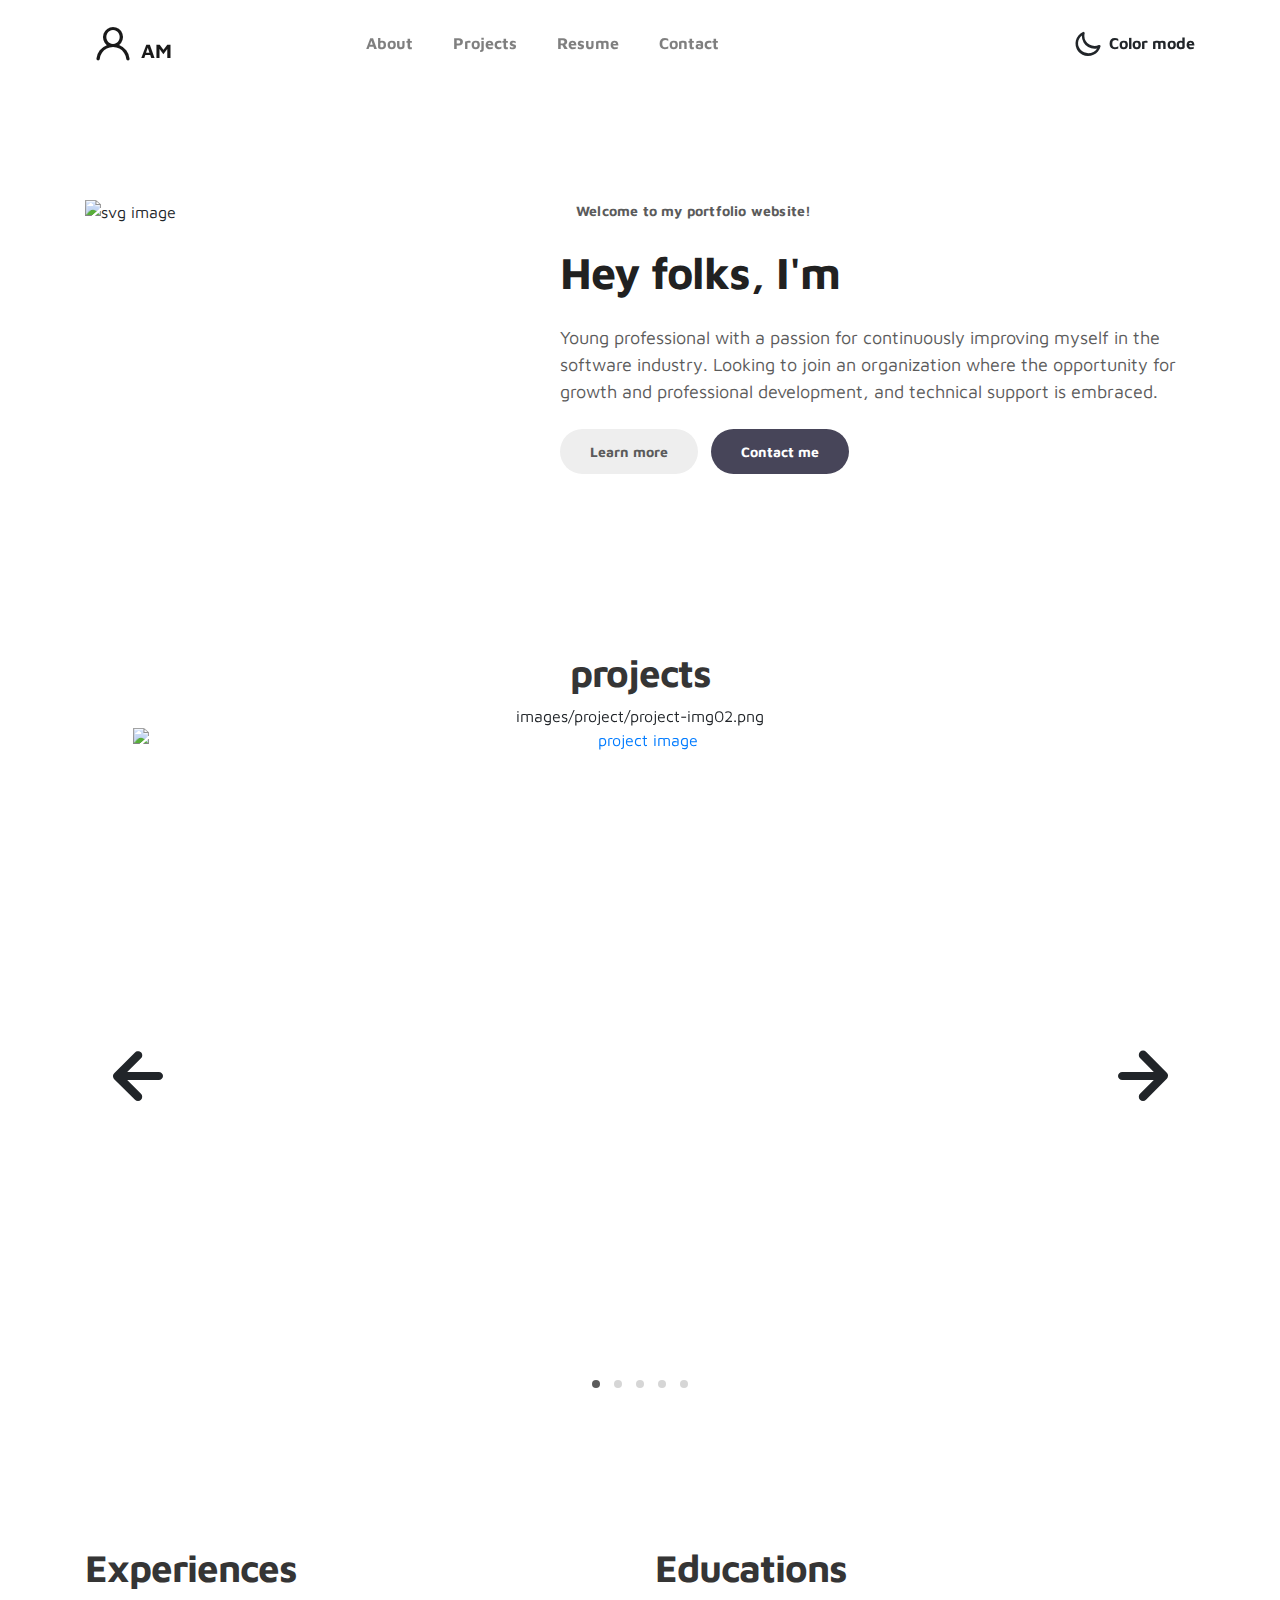
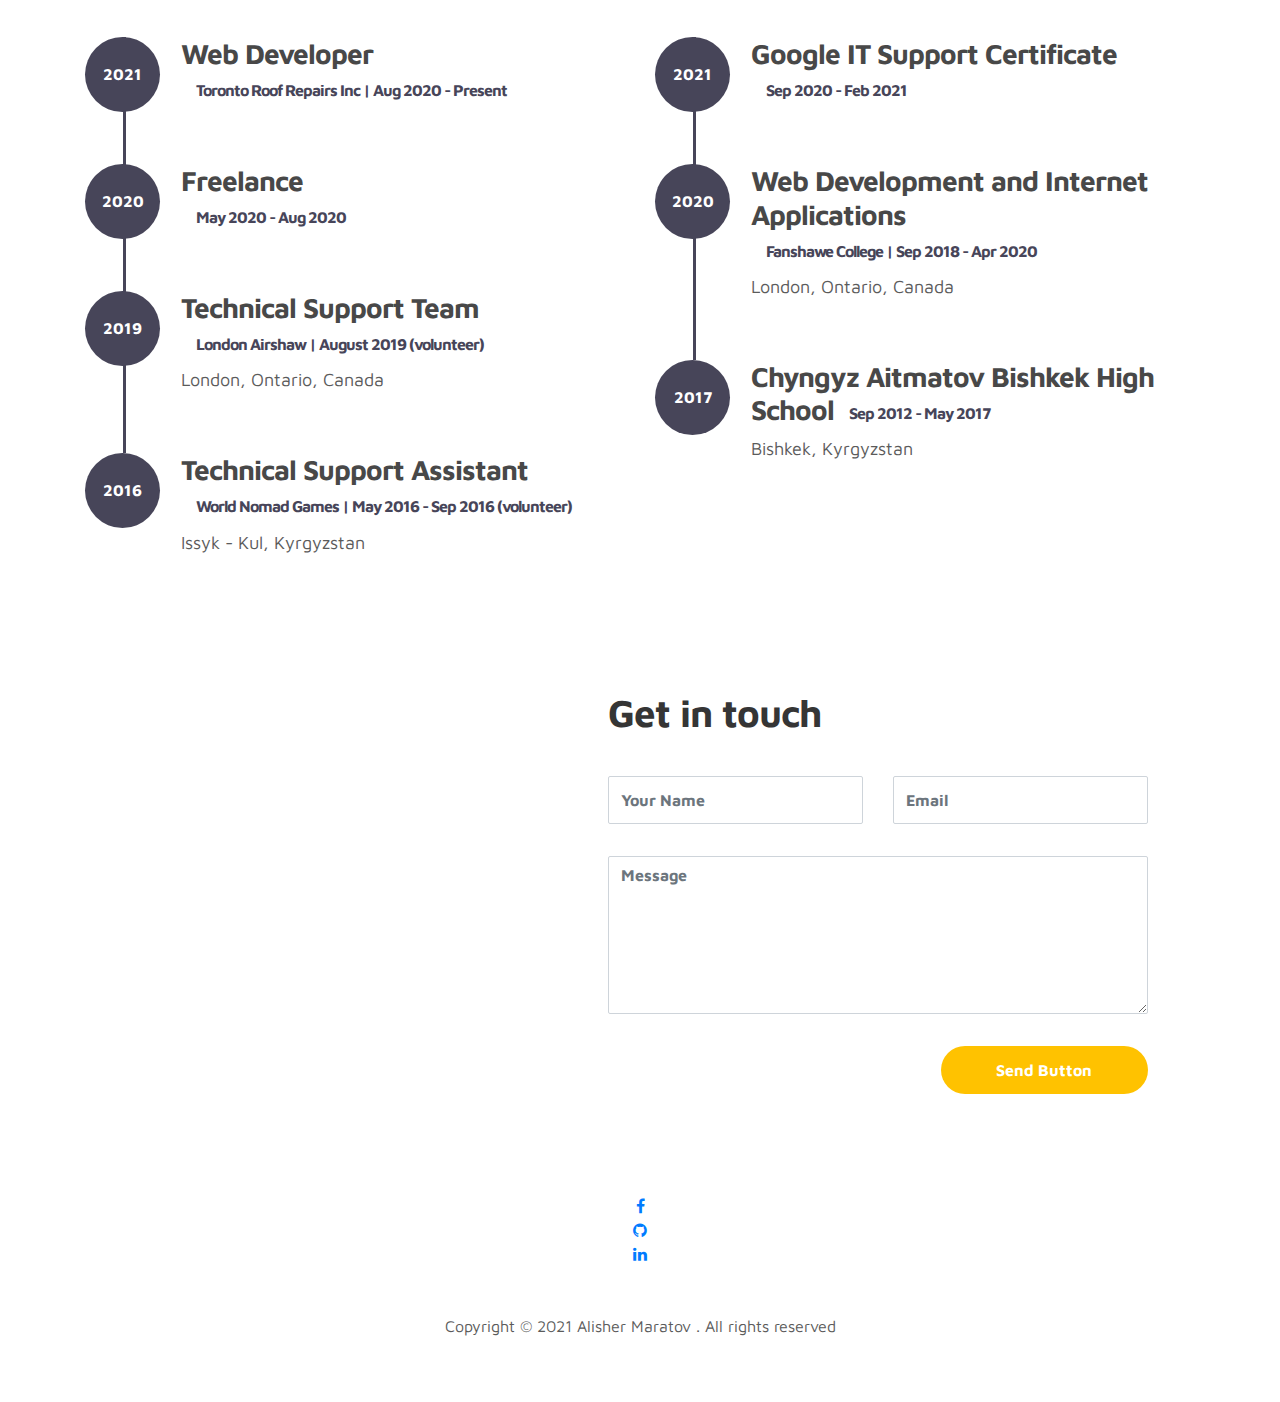
==== index.html @ 44c22053 "Update index.html" ====
<!doctype html>
<html lang="en">
  <head>
    <meta charset="utf-8">
    <meta name="viewport" content="width=device-width, initial-scale=1, shrink-to-fit=no">
    <meta name="description" content="">
    <meta name="author" content="">

    <title>Alisher Maratov</title>

    <link rel="stylesheet" href="css/bootstrap.min.css">
    <link rel="stylesheet" href="css/unicons.css">
    <link rel="stylesheet" href="css/owl.carousel.min.css">
    <link rel="stylesheet" href="css/owl.theme.default.min.css">
    <link rel="stylesheet" href="css/social.css">


    <!-- MAIN STYLE LINK-->
    <link rel="stylesheet" href="css/style.css">
    
<!------------------------------------------------------------------------------------------------------------------------------------------>

  </head>
  <body>

    <!-- MENU -->
    <nav class="navbar navbar-expand-sm navbar-light">
        <div class="container">
            <a class="navbar-brand" href="index.html"><i class='uil uil-user'></i>AM</a>

            <button class="navbar-toggler" type="button" data-toggle="collapse" data-target="#navbarNav" aria-controls="navbarNav" aria-expanded="false"
                aria-label="Toggle navigation">
                <span class="navbar-toggler-icon"></span>
                <span class="navbar-toggler-icon"></span>
                <span class="navbar-toggler-icon"></span>
            </button>

            <div class="collapse navbar-collapse" id="navbarNav">
                <ul class="navbar-nav mx-auto">
                    <li class="nav-item">
                        <a href="#about" class="nav-link"><span data-hover="About">About</span></a>
                    </li>
                    <li class="nav-item">
                        <a href="#project" class="nav-link"><span data-hover="Projects">Projects</span></a>
                    </li>
                    <li class="nav-item">
                        <a href="#resume" class="nav-link"><span data-hover="Resume">Resume</span></a>
                    </li>
                    <li class="nav-item">
                        <a href="#contact" class="nav-link"><span data-hover="Contact">Contact</span></a>
                    </li>
                </ul>

                <ul class="navbar-nav ml-lg-auto">
                    <div class="ml-lg-4">
                      <div class="color-mode d-lg-flex justify-content-center align-items-center">
                        <i class="color-mode-icon"></i>
                        Color mode
                      </div>
                    </div>
                </ul>
            </div>
        </div>
    </nav>

    <!-----------------------------------------------------------------ABOUT--------------------------------------------------------------------->

    <section class="about full-screen d-lg-flex justify-content-center align-items-center" id="about">
        <div class="container">
            <div class="row">

                <div class="col-lg-5 col-md-12 col-12"> <!-- <img src="images/undraw/undraw_software_engineer_lvl5.svg" class="img-fluid" alt="svg image"> -->
                    <div class="about-image svg">
                        <img src="images/undraw/img.gif" class="img-fluid" alt="svg image"> 
                    </div>
                </div>

                <div class="col-lg-7 col-md-12 col-12 d-flex align-items-center">
                    <div class="about-text">
                        <small class="small-text">Welcome to <span class="mobile-block">my portfolio website!</span></small>
                        <h1 class="animated animated-text">
                            <span class="mr-2">Hey folks, I'm</span>
                                <div class="animated-info">
                                    <span class="animated-item">Alisher Maratov</span>
                                    <span class="animated-item">a Web Developer</span>
                                    <!--<span class="animated-item">an IT Support Specialist</span>-->
                                </div>
                        </h1>

                        <p>Young professional with a passion for continuously improving myself in the software industry. Looking to join an organization
							where the opportunity for growth and professional development, and technical support is embraced.</p>

                        <div class="custom-btn-group mt-4">
                          <a href="oops.html" class="btn mr-lg-2 custom-btn"><!--<i class='uil uil-file-alt'>--></i> Learn more</a>
                          <a href="#contact" class="btn custom-btn custom-btn-bg custom-btn-link">Contact me</a>
                        </div>
                    </div>
                </div>
               
            </div>
        </div>
    </section>

    <!-- PROJECTS -->
    <section class="project py-5" id="project">
        <div class="container">
                
                <div class="row">
                  <div class="col-lg-11 text-center mx-auto col-12">

                      <div class="col-lg-8 mx-auto">
                        <h2>projects</h2>
                      </div>

                      <div class="owl-carousel owl-theme">
                        <div class="item">
                          <div class="project-info">    images/project/project-img02.png
                            <a href="https://github.com/amaratov/Shoe-company"><img src="images/project/project-img02.png" class="" alt="project image"></a>
                          </div>
                        </div>

                        <div class="item">
                          <div class="project-info">
                            <a href="https://www.roofvents.ca/"><img src="images/project/project-img044.png" class="img-fluid" alt="project image"></a>
                          </div>
                        </div>

                        <div class="item">
                          <div class="project-info">
                            <a href="https://www.torontoroofrepairs.ca/"><img src="images/project/project-img01.png" class="img-fluid" alt="project image"></a>
                          </div>
                        </div>

                        <div class="item">
                          <div class="project-info">
                            <a href="https://github.com/amaratov/beer-store"><img src="images/project/project-img03.png" class="img-fluid" alt="project image"></a>
                          </div>
                        </div>

                        <div class="item">
                          <div class="project-info">
                            <a href="https://github.com/amaratov/baseballgames"><img src="images/project/project-img05.png" class="img-fluid" alt="project image"></a>
                          </div>
                        </div>
                      </div>

                  </div>
                </div>
        </div>
    </section>


    <!-- FEATURES -------------------------------------------------------------------------------------------------------------------------->


    <section class="resume py-5 d-lg-flex justify-content-center align-items-center" id="resume">
        <div class="container">
            <div class="row">

                <div class="col-lg-6 col-12">
                  <h2 class="mb-4">Experiences</h2>

                    <div class="timeline">
                        <div class="timeline-wrapper">
                             <div class="timeline-yr">
                                  <span>2021</span>
                             </div>
                             <div class="timeline-info">
                                  <h3><a href="https://www.torontoroofrepairs.ca/" style="color: #484848; font-weight: bold;"><span>Web Developer</span></a><small>Toronto Roof Repairs Inc | Aug 2020 - Present</small></h3>
                                  <p></p>
                             </div>
                        </div>

                        <div class="timeline-wrapper">
                            <div class="timeline-yr">
                                <span>2020</span>
                            </div>
                            <div class="timeline-info"><!--<a href="https://www.freelancer.com/" style="color: #484848; font-weight: bold;"></a> -->
                                <h3><span>Freelance</span><br><small>May 2020 - Aug 2020</small></h3>
                                <p></p>
                            </div>
                        </div>

                        <div class="timeline-wrapper">
                            <div class="timeline-yr">
                                <span>2019</span>
                            </div>
                            <div class="timeline-info">
                                <h3><a href="https://airshowlondon.com/" style="color: #484848; font-weight: bold;"><span>Technical Support Team</span></a><small>London Airshaw | August 2019 (volunteer)</small></h3>
                                <p>London, Ontario, Canada</p>
                            </div>
                        </div>
                        
                        <div class="timeline-wrapper">
                            <div class="timeline-yr">
                                <span>2016</span>
                            </div>
                            <div class="timeline-info">
                                <h3><a href="http://worldnomadgames.com/en/page/WNG-2016/" style="color: #484848; font-weight: bold;"><span>Technical Support Assistant</span></a><small>World Nomad Games | May 2016 - Sep 2016 (volunteer)</small></h3>
                                <p>Issyk - Kul, Kyrgyzstan
                                </p>
                            </div>
                        </div>

                    </div>
                </div>

<!----------------------------------------------------------------------------------------------------------------------------------->

                <div class="col-lg-6 col-12">
                  <h2 class="mb-4 mobile-mt-2">Educations</h2>

                    <div class="timeline">
                        <div class="timeline-wrapper">
                             <div class="timeline-yr">
                                  <span>2021</span>
                             </div>
                             <div class="timeline-info">
                                  <h3><a href="https://www.credly.com/badges/bdcba5cb-2e61-4e5b-a964-9a103340cbc3/linked_in" style="color: #484848; font-weight: bold;"><span>Google IT Support Certificate</span></a><small>Sep 2020 - Feb 2021</small></h3>
                                  <p></p>
                             </div>
                        </div>

                        <div class="timeline-wrapper">
                            <div class="timeline-yr">
                                <span>2020</span>
                            </div>
                            <div class="timeline-info">
                                <h3><a href="https://www.parchment.com/u/award/51b9062f94e6ad51987099d5949847f9" style="color: #484848; font-weight: bold;"><span>Web Development and Internet Applications</span></a><small>Fanshawe College | Sep 2018 - Apr 2020</small></h3>
                                <p>London, Ontario, Canada</p>
                            </div>
                        </div>

                        <div class="timeline-wrapper">
                            <div class="timeline-yr">
                                <span>2017</span>
                            </div>
                            <div class="timeline-info">
                                <h3><a href="http://aitmatov.edu.kg/" style="color: #484848; font-weight: bold;"><span>Chyngyz Aitmatov Bishkek High School</span></a><small>Sep 2012 - May 2017</small></h3>
                                <p>Bishkek, Kyrgyzstan</p>
                            </div>
                        </div>

                    </div>
                </div>
                
            </div>
        </div>
    </section>

    <!------------------------------------------------------CONTACT----------------------------------------------------------------->

    <section class="contact py-5" id="contact">
      <div class="container">
        <div class="row">
          
          <div class="col-lg-5 mr-lg-5 col-12">
            <div class="google-map w-100">
                <iframe src="https://www.google.com/maps/embed?pb=!1m18!1m12!1m3!1d184552.57289885642!2d-79.5181421748505!3d43.7181556616664!2m3!1f0!2f0!3f0!3m2!1i1024!2i768!4f13.1!3m3!1m2!1s0x89d4cb90d7c63ba5%3A0x323555502ab4c477!2sToronto%2C%20ON!5e0!3m2!1sen!2sca!4v1630887553382!5m2!1sen!2sca" width="600" height="450" style="border:0;" allowfullscreen="" loading="lazy"></iframe>
            </div>

            <!--<div class="contact-info d-flex justify-content-between align-items-center py-4 px-lg-5">
                <div class="contact-info-item">
                  <h3 class="mb-3 text-white">Get in touch</h3>
                  <p class="footer-text mb-0"> || </p>
                  <p><a href="mailto:maratovv11@gmail.com">maratovv11@gmail.com</a></p>
                </div>
                
                <ul class="social-links">
                     <li><a href="#" class="uil uil-facebook" data-toggle="tooltip" data-placement="left" title="Dribbble"></a></li>
                     <li><a href="#" class="uil uil-github" data-toggle="tooltip" data-placement="left" title="Instagram"></a></li>
                     <li><a href="#" class="uil uil-linkedin" data-toggle="tooltip" data-placement="left" title="Youtube"></a></li>
                </ul> 
            </div>-->
          </div><!---->
<!------------------------contact form--------------------------------------------->
          <div class="col-lg-6 col-12">
            <div class="contact-form">
              <h2 class="mb-4">Get in touch</h2>

              <form action="https://formsubmit.co/maratovv11@gmail.com" method="POST">    
                <div class="row">
                  <div class="col-lg-6 col-12">
                    <input type="text" class="form-control" name="name" placeholder="Your Name" id="name">
                  </div>

                    <input type="hidden" name="_captcha" value="false">

                    <input type="hidden" name="_autoresponse" value="ya tebe skoro otvechu">

                    <input type="hidden" name="_subject" value="New email wooo!">

                    <input type="hidden" name="_next" value="https://amaratov.github.io/thankyou.html">

                  <div class="col-lg-6 col-12">
                    <input type="email" class="form-control" name="email" placeholder="Email" id="email">
                  </div>

                  <div class="col-12">
                    <textarea name="message" rows="6" class="form-control" id="message" placeholder="Message"></textarea>
                  </div>

                  <div class="ml-lg-auto col-lg-5 col-12">
                    <input type="submit" class="form-control submit-btn" value="Send Button">
                  </div>
                </div>
              </form>
            </div>
          </div>
<!------------------------------------------------------------------------------------------------------------------------------------------------>
        </div>
      </div>
    </section>
     <div style="text-align: center;">
          <link rel="stylesheet" href="https://maxcdn.bootstrapcdn.com/font-awesome/4.5.0/css/font-awesome.min.css">
        <ul class="social-network social-circle">
          <li><a href="https://www.facebook.com/Maratovjr/" class="icoFacebook" title="Facebook"><i class="fa fa-facebook"></i></a></li>
          <li><a href="https://github.com/amaratov" class="icoTwitter" title="Twitter"><i class="fa fa-github"></i></a></li>
          <li><a href="https://www.linkedin.com/in/a-maratov/" class="icoLinkedin" title="Linkedin"><i class="fa fa-linkedin"></i></a></li>
        </ul>
      </div>

<!-------------------------------------------------------FOOTER--------------------------------------------->
     <footer class="footer py-5">
          <div class="container">
               <div class="row">

                    <div class="col-lg-12 col-12">                                
                        <p class="copyright-text text-center">Copyright &copy; 2021 Alisher Maratov . All rights reserved</p>
                        <!--<p class="copyright-text text-center">Designed by <a rel="nofollow" href="https://www.facebook.com/tooplate">Tooplate</a></p> -->
                    </div>
                    
               </div>
          </div>
     </footer>

    <script src="js/jquery-3.3.1.min.js"></script>
    <script src="js/popper.min.js"></script>
    <script src="js/bootstrap.min.js"></script>
    <script src="js/Headroom.js"></script>
    <script src="js/jQuery.headroom.js"></script>
    <script src="js/owl.carousel.min.js"></script>
    <script src="js/smoothscroll.js"></script>
    <script src="js/custom.js"></script>

  </body>
</html>
---- css/unicons.css ----
@font-face {
  font-family: 'unicons';
  src: url('../font/unicons.eot?42479262');
  src: url('../font/unicons.eot?42479262#iefix') format('embedded-opentype'),
       url('../font/unicons.woff2?42479262') format('woff2'),
       url('../font/unicons.woff?42479262') format('woff'),
       url('../font/unicons.ttf?42479262') format('truetype'),
       url('../font/unicons.svg?42479262#unicons') format('svg');
  font-weight: normal;
  font-style: normal;
}
/* Chrome hack: SVG is rendered more smooth in Windozze. 100% magic, uncomment if you need it. */
/* Note, that will break hinting! In other OS-es font will be not as sharp as it could be */
/*
@media screen and (-webkit-min-device-pixel-ratio:0) {
  @font-face {
    font-family: 'unicons';
    src: url('../font/unicons.svg?42479262#unicons') format('svg');
  }
}
*/
 
 [class^="uil-"]:before, [class*=" uil-"]:before {
  font-family: "unicons";
  font-style: normal;
  font-weight: normal;
  speak: none;
 
  display: inline-block;
  text-decoration: inherit;
  width: 1em;
  margin-right: .2em;
  text-align: center;
  /* opacity: .8; */
 
  /* For safety - reset parent styles, that can break glyph codes*/
  font-variant: normal;
  text-transform: none;
 
  /* fix buttons height, for twitter bootstrap */
  line-height: 1em;
 
  /* Animation center compensation - margins should be symmetric */
  /* remove if not needed */
  margin-left: .2em;
 
  /* you can be more comfortable with increased icons size */
  /* font-size: 120%; */
 
  /* Font smoothing. That was taken from TWBS */
  -webkit-font-smoothing: antialiased;
  -moz-osx-font-smoothing: grayscale;
 
  /* Uncomment for 3D effect */
  /* text-shadow: 1px 1px 1px rgba(127, 127, 127, 0.3); */
}
 
.uil-abacus:before { content: '\e800'; } /* '' */
.uil-accessible-icon-alt:before { content: '\e801'; } /* '' */
.uil-adjust-alt:before { content: '\e802'; } /* '' */
.uil-adjust-circle:before { content: '\e803'; } /* '' */
.uil-adjust-half:before { content: '\e804'; } /* '' */
.uil-adjust:before { content: '\e805'; } /* '' */
.uil-airplay:before { content: '\e806'; } /* '' */
.uil-align-alt:before { content: '\e807'; } /* '' */
.uil-align-center-alt:before { content: '\e808'; } /* '' */
.uil-align-center-h:before { content: '\e809'; } /* '' */
.uil-align-center-justify:before { content: '\e80a'; } /* '' */
.uil-align-center-v:before { content: '\e80b'; } /* '' */
.uil-align-center:before { content: '\e80c'; } /* '' */
.uil-align-justify:before { content: '\e80d'; } /* '' */
.uil-align-left-justify:before { content: '\e80e'; } /* '' */
.uil-align-left:before { content: '\e80f'; } /* '' */
.uil-align-letter-right:before { content: '\e810'; } /* '' */
.uil-align-right-justify:before { content: '\e811'; } /* '' */
.uil-align-right:before { content: '\e812'; } /* '' */
.uil-align:before { content: '\e813'; } /* '' */
.uil-ambulance:before { content: '\e814'; } /* '' */
.uil-analysis:before { content: '\e815'; } /* '' */
.uil-analytics:before { content: '\e816'; } /* '' */
.uil-anchor:before { content: '\e817'; } /* '' */
.uil-android-phone-slash:before { content: '\e818'; } /* '' */
.uil-angle-double-down:before { content: '\e819'; } /* '' */
.uil-angle-double-left:before { content: '\e81a'; } /* '' */
.uil-angle-double-right:before { content: '\e81b'; } /* '' */
.uil-angle-double-up:before { content: '\e81c'; } /* '' */
.uil-angle-down:before { content: '\e81d'; } /* '' */
.uil-angle-left:before { content: '\e81e'; } /* '' */
.uil-angle-right-b:before { content: '\e81f'; } /* '' */
.uil-angle-right:before { content: '\e820'; } /* '' */
.uil-angle-up:before { content: '\e821'; } /* '' */
.uil-annoyed-alt:before { content: '\e822'; } /* '' */
.uil-annoyed:before { content: '\e823'; } /* '' */
.uil-apps:before { content: '\e824'; } /* '' */
.uil-archive-alt:before { content: '\e825'; } /* '' */
.uil-archive:before { content: '\e826'; } /* '' */
.uil-arrow-break:before { content: '\e827'; } /* '' */
.uil-arrow-circle-down:before { content: '\e828'; } /* '' */
.uil-arrow-circle-left:before { content: '\e829'; } /* '' */
.uil-arrow-circle-right:before { content: '\e82a'; } /* '' */
.uil-arrow-circle-up:before { content: '\e82b'; } /* '' */
.uil-arrow-compress-h:before { content: '\e82c'; } /* '' */
.uil-arrow-down-left:before { content: '\e82d'; } /* '' */
.uil-arrow-down-right:before { content: '\e82e'; } /* '' */
.uil-arrow-down:before { content: '\e82f'; } /* '' */
.uil-arrow-from-right:before { content: '\e830'; } /* '' */
.uil-arrow-from-top:before { content: '\e831'; } /* '' */
.uil-arrow-growth:before { content: '\e832'; } /* '' */
.uil-arrow-left:before { content: '\e833'; } /* '' */
.uil-arrow-random:before { content: '\e834'; } /* '' */
.uil-arrow-resize-diagonal:before { content: '\e835'; } /* '' */
.uil-arrow-right:before { content: '\e836'; } /* '' */
.uil-arrow-to-bottom:before { content: '\e837'; } /* '' */
.uil-arrow-to-right:before { content: '\e838'; } /* '' */
.uil-arrow-up-left:before { content: '\e839'; } /* '' */
.uil-arrow-up-right:before { content: '\e83a'; } /* '' */
.uil-arrow-up:before { content: '\e83b'; } /* '' */
.uil-arrows-h-alt:before { content: '\e83c'; } /* '' */
.uil-arrows-h:before { content: '\e83d'; } /* '' */
.uil-arrows-left-down:before { content: '\e83e'; } /* '' */
.uil-arrows-maximize:before { content: '\e83f'; } /* '' */
.uil-arrows-merge:before { content: '\e840'; } /* '' */
.uil-arrows-resize-h:before { content: '\e841'; } /* '' */
.uil-arrows-resize-v:before { content: '\e842'; } /* '' */
.uil-arrows-resize:before { content: '\e843'; } /* '' */
.uil-arrows-right-down:before { content: '\e844'; } /* '' */
.uil-arrows-shrink-h:before { content: '\e845'; } /* '' */
.uil-arrows-shrink-v:before { content: '\e846'; } /* '' */
.uil-arrows-up-right:before { content: '\e847'; } /* '' */
.uil-arrows-v-alt:before { content: '\e848'; } /* '' */
.uil-arrows-v:before { content: '\e849'; } /* '' */
.uil-at:before { content: '\e84a'; } /* '' */
.uil-atm-card:before { content: '\e84b'; } /* '' */
.uil-atom:before { content: '\e84c'; } /* '' */
.uil-auto-flash:before { content: '\e84d'; } /* '' */
.uil-award-alt:before { content: '\e84e'; } /* '' */
.uil-award:before { content: '\e84f'; } /* '' */
.uil-baby-carriage:before { content: '\e850'; } /* '' */
.uil-backpack:before { content: '\e851'; } /* '' */
.uil-backspace:before { content: '\e852'; } /* '' */
.uil-backward:before { content: '\e853'; } /* '' */
.uil-bag-alt:before { content: '\e854'; } /* '' */
.uil-bag-slash:before { content: '\e855'; } /* '' */
.uil-bag:before { content: '\e856'; } /* '' */
.uil-ball:before { content: '\e857'; } /* '' */
.uil-ban:before { content: '\e858'; } /* '' */
.uil-bars:before { content: '\e859'; } /* '' */
.uil-basketball-hoop:before { content: '\e85a'; } /* '' */
.uil-basketball:before { content: '\e85b'; } /* '' */
.uil-battery-bolt:before { content: '\e85c'; } /* '' */
.uil-battery-empty:before { content: '\e85d'; } /* '' */
.uil-bed-double:before { content: '\e85e'; } /* '' */
.uil-bed:before { content: '\e85f'; } /* '' */
.uil-bell-school:before { content: '\e860'; } /* '' */
.uil-bell-slash:before { content: '\e861'; } /* '' */
.uil-bill:before { content: '\e862'; } /* '' */
.uil-bitcoin-circle:before { content: '\e863'; } /* '' */
.uil-bitcoin:before { content: '\e864'; } /* '' */
.uil-bluetooth-b:before { content: '\e865'; } /* '' */
.uil-bolt-alt:before { content: '\e866'; } /* '' */
.uil-bolt-slash:before { content: '\e867'; } /* '' */
.uil-bolt:before { content: '\e868'; } /* '' */
.uil-book-alt:before { content: '\e869'; } /* '' */
.uil-book-medical:before { content: '\e86a'; } /* '' */
.uil-book-open:before { content: '\e86b'; } /* '' */
.uil-book-reader:before { content: '\e86c'; } /* '' */
.uil-book:before { content: '\e86d'; } /* '' */
.uil-bookmark-full:before { content: '\e86e'; } /* '' */
.uil-bookmark:before { content: '\e86f'; } /* '' */
.uil-books:before { content: '\e870'; } /* '' */
.uil-boombox:before { content: '\e871'; } /* '' */
.uil-border-alt:before { content: '\e872'; } /* '' */
.uil-border-bottom:before { content: '\e873'; } /* '' */
.uil-border-clear:before { content: '\e874'; } /* '' */
.uil-border-horizontal:before { content: '\e875'; } /* '' */
.uil-border-inner:before { content: '\e876'; } /* '' */
.uil-border-left:before { content: '\e877'; } /* '' */
.uil-border-out:before { content: '\e878'; } /* '' */
.uil-border-right:before { content: '\e879'; } /* '' */
.uil-border-top:before { content: '\e87a'; } /* '' */
.uil-border-vertical:before { content: '\e87b'; } /* '' */
.uil-box:before { content: '\e87c'; } /* '' */
.uil-briefcase-alt:before { content: '\e87d'; } /* '' */
.uil-briefcase:before { content: '\e87e'; } /* '' */
.uil-bright:before { content: '\e87f'; } /* '' */
.uil-brightness-empty:before { content: '\e880'; } /* '' */
.uil-brightness-half:before { content: '\e881'; } /* '' */
.uil-brightness-low:before { content: '\e882'; } /* '' */
.uil-brightness-minus:before { content: '\e883'; } /* '' */
.uil-brightness-plus:before { content: '\e884'; } /* '' */
.uil-brightness:before { content: '\e885'; } /* '' */
.uil-bring-bottom:before { content: '\e886'; } /* '' */
.uil-bring-front:before { content: '\e887'; } /* '' */
.uil-brush-alt:before { content: '\e888'; } /* '' */
.uil-bug:before { content: '\e889'; } /* '' */
.uil-building:before { content: '\e88a'; } /* '' */
.uil-bullseye:before { content: '\e88b'; } /* '' */
.uil-bus-alt:before { content: '\e88c'; } /* '' */
.uil-bus-school:before { content: '\e88d'; } /* '' */
.uil-bus:before { content: '\e88e'; } /* '' */
.uil-calcualtor:before { content: '\e88f'; } /* '' */
.uil-calculator-alt:before { content: '\e890'; } /* '' */
.uil-calendar-alt:before { content: '\e891'; } /* '' */
.uil-calendar-slash:before { content: '\e892'; } /* '' */
.uil-calender:before { content: '\e893'; } /* '' */
.uil-calling:before { content: '\e894'; } /* '' */
.uil-camera-plus:before { content: '\e895'; } /* '' */
.uil-camera-slash:before { content: '\e896'; } /* '' */
.uil-camera:before { content: '\e897'; } /* '' */
.uil-cancel:before { content: '\e898'; } /* '' */
.uil-capsule:before { content: '\e899'; } /* '' */
.uil-capture:before { content: '\e89a'; } /* '' */
.uil-car-sideview:before { content: '\e89b'; } /* '' */
.uil-car-slash:before { content: '\e89c'; } /* '' */
.uil-car-wash:before { content: '\e89d'; } /* '' */
.uil-car:before { content: '\e89e'; } /* '' */
.uil-card-atm:before { content: '\e89f'; } /* '' */
.uil-caret-right:before { content: '\e8a0'; } /* '' */
.uil-cart:before { content: '\e8a1'; } /* '' */
.uil-cell:before { content: '\e8a2'; } /* '' */
.uil-celsius:before { content: '\e8a3'; } /* '' */
.uil-chart-bar-alt:before { content: '\e8a4'; } /* '' */
.uil-chart-bar:before { content: '\e8a5'; } /* '' */
.uil-chart-down:before { content: '\e8a6'; } /* '' */
.uil-chart-growth-alt:before { content: '\e8a7'; } /* '' */
.uil-chart-growth:before { content: '\e8a8'; } /* '' */
.uil-chart-line:before { content: '\e8a9'; } /* '' */
.uil-chart-pie-alt:before { content: '\e8aa'; } /* '' */
.uil-chart-pie:before { content: '\e8ab'; } /* '' */
.uil-chart:before { content: '\e8ac'; } /* '' */
.uil-chat-bubble-user:before { content: '\e8ad'; } /* '' */
.uil-chat-info:before { content: '\e8ae'; } /* '' */
.uil-chat:before { content: '\e8af'; } /* '' */
.uil-check-circle:before { content: '\e8b0'; } /* '' */
.uil-check-square:before { content: '\e8b1'; } /* '' */
.uil-check:before { content: '\e8b2'; } /* '' */
.uil-circle-layer:before { content: '\e8b3'; } /* '' */
.uil-circle:before { content: '\e8b4'; } /* '' */
.uil-circuit:before { content: '\e8b5'; } /* '' */
.uil-clapper-board:before { content: '\e8b6'; } /* '' */
.uil-clipboard-alt:before { content: '\e8b7'; } /* '' */
.uil-clipboard-blank:before { content: '\e8b8'; } /* '' */
.uil-clipboard-notes:before { content: '\e8b9'; } /* '' */
.uil-clipboard:before { content: '\e8ba'; } /* '' */
.uil-clock-eight:before { content: '\e8bb'; } /* '' */
.uil-clock-five:before { content: '\e8bc'; } /* '' */
.uil-clock-nine:before { content: '\e8bd'; } /* '' */
.uil-clock-seven:before { content: '\e8be'; } /* '' */
.uil-clock-ten:before { content: '\e8bf'; } /* '' */
.uil-clock-three:before { content: '\e8c0'; } /* '' */
.uil-clock-two:before { content: '\e8c1'; } /* '' */
.uil-clock:before { content: '\e8c2'; } /* '' */
.uil-closed-captioning:before { content: '\e8c3'; } /* '' */
.uil-cloud-block:before { content: '\e8c4'; } /* '' */
.uil-cloud-bookmark:before { content: '\e8c5'; } /* '' */
.uil-cloud-check:before { content: '\e8c6'; } /* '' */
.uil-cloud-computing:before { content: '\e8c7'; } /* '' */
.uil-cloud-data-connection:before { content: '\e8c8'; } /* '' */
.uil-cloud-database-tree:before { content: '\e8c9'; } /* '' */
.uil-cloud-download:before { content: '\e8ca'; } /* '' */
.uil-cloud-drizzle:before { content: '\e8cb'; } /* '' */
.uil-cloud-exclamation:before { content: '\e8cc'; } /* '' */
.uil-cloud-hail:before { content: '\e8cd'; } /* '' */
.uil-cloud-heart:before { content: '\e8ce'; } /* '' */
.uil-cloud-info:before { content: '\e8cf'; } /* '' */
.uil-cloud-lock:before { content: '\e8d0'; } /* '' */
.uil-cloud-meatball:before { content: '\e8d1'; } /* '' */
.uil-cloud-moon-hail:before { content: '\e8d2'; } /* '' */
.uil-cloud-moon-meatball:before { content: '\e8d3'; } /* '' */
.uil-cloud-moon-rain:before { content: '\e8d4'; } /* '' */
.uil-cloud-moon-showers:before { content: '\e8d5'; } /* '' */
.uil-cloud-moon:before { content: '\e8d6'; } /* '' */
.uil-cloud-question:before { content: '\e8d7'; } /* '' */
.uil-cloud-rain-sun:before { content: '\e8d8'; } /* '' */
.uil-cloud-rain:before { content: '\e8d9'; } /* '' */
.uil-cloud-redo:before { content: '\e8da'; } /* '' */
.uil-cloud-set:before { content: '\e8db'; } /* '' */
.uil-cloud-share:before { content: '\e8dc'; } /* '' */
.uil-cloud-shield:before { content: '\e8dd'; } /* '' */
.uil-cloud-showers-alt:before { content: '\e8de'; } /* '' */
.uil-cloud-showers-heavy:before { content: '\e8df'; } /* '' */
.uil-cloud-showers:before { content: '\e8e0'; } /* '' */
.uil-cloud-slash:before { content: '\e8e1'; } /* '' */
.uil-cloud-sun-hail:before { content: '\e8e2'; } /* '' */
.uil-cloud-sun-meatball:before { content: '\e8e3'; } /* '' */
.uil-cloud-sun-rain-alt:before { content: '\e8e4'; } /* '' */
.uil-cloud-sun-rain:before { content: '\e8e5'; } /* '' */
.uil-cloud-sun-tear:before { content: '\e8e6'; } /* '' */
.uil-cloud-sun:before { content: '\e8e7'; } /* '' */
.uil-cloud-times:before { content: '\e8e8'; } /* '' */
.uil-cloud-unlock:before { content: '\e8e9'; } /* '' */
.uil-cloud-upload:before { content: '\e8ea'; } /* '' */
.uil-cloud-wifi:before { content: '\e8eb'; } /* '' */
.uil-cloud-wind:before { content: '\e8ec'; } /* '' */
.uil-cloud:before { content: '\e8ed'; } /* '' */
.uil-clouds:before { content: '\e8ee'; } /* '' */
.uil-club:before { content: '\e8ef'; } /* '' */
.uil-code:before { content: '\e8f0'; } /* '' */
.uil-coffee:before { content: '\e8f1'; } /* '' */
.uil-cog:before { content: '\e8f2'; } /* '' */
.uil-coins:before { content: '\e8f3'; } /* '' */
.uil-columns:before { content: '\e8f4'; } /* '' */
.uil-comment-alt-block:before { content: '\e8f5'; } /* '' */
.uil-comment-alt-chart-lines:before { content: '\e8f6'; } /* '' */
.uil-comment-alt-check:before { content: '\e8f7'; } /* '' */
.uil-comment-alt-dots:before { content: '\e8f8'; } /* '' */
.uil-comment-alt-download:before { content: '\e8f9'; } /* '' */
.uil-comment-alt-edit:before { content: '\e8fa'; } /* '' */
.uil-comment-alt-exclamation:before { content: '\e8fb'; } /* '' */
.uil-comment-alt-heart:before { content: '\e8fc'; } /* '' */
.uil-comment-alt-image:before { content: '\e8fd'; } /* '' */
.uil-comment-alt-info:before { content: '\e8fe'; } /* '' */
.uil-comment-alt-lines:before { content: '\e8ff'; } /* '' */
.uil-comment-alt-lock:before { content: '\e900'; } /* '' */
.uil-comment-alt-medical:before { content: '\e901'; } /* '' */
.uil-comment-alt-message:before { content: '\e902'; } /* '' */
.uil-comment-alt-notes:before { content: '\e903'; } /* '' */
.uil-comment-alt-plus:before { content: '\e904'; } /* '' */
.uil-comment-alt-question:before { content: '\e905'; } /* '' */
.uil-comment-alt-redo:before { content: '\e906'; } /* '' */
.uil-comment-alt-search:before { content: '\e907'; } /* '' */
.uil-comment-alt-share:before { content: '\e908'; } /* '' */
.uil-comment-alt-shield:before { content: '\e909'; } /* '' */
.uil-comment-alt-upload:before { content: '\e90a'; } /* '' */
.uil-comment-alt-verify:before { content: '\e90b'; } /* '' */
.uil-comment-alt:before { content: '\e90c'; } /* '' */
.uil-comment-block:before { content: '\e90d'; } /* '' */
.uil-comment-chart-line:before { content: '\e90e'; } /* '' */
.uil-comment-check:before { content: '\e90f'; } /* '' */
.uil-comment-dots:before { content: '\e910'; } /* '' */
.uil-comment-download:before { content: '\e911'; } /* '' */
.uil-comment-edit:before { content: '\e912'; } /* '' */
.uil-comment-exclamation:before { content: '\e913'; } /* '' */
.uil-comment-heart:before { content: '\e914'; } /* '' */
.uil-comment-image:before { content: '\e915'; } /* '' */
.uil-comment-info-alt:before { content: '\e916'; } /* '' */
.uil-comment-info:before { content: '\e917'; } /* '' */
.uil-comment-lines:before { content: '\e918'; } /* '' */
.uil-comment-lock:before { content: '\e919'; } /* '' */
.uil-comment-medical:before { content: '\e91a'; } /* '' */
.uil-comment-message:before { content: '\e91b'; } /* '' */
.uil-comment-notes:before { content: '\e91c'; } /* '' */
.uil-comment-plus:before { content: '\e91d'; } /* '' */
.uil-comment-question:before { content: '\e91e'; } /* '' */
.uil-comment-redo:before { content: '\e91f'; } /* '' */
.uil-comment-search:before { content: '\e920'; } /* '' */
.uil-comment-share:before { content: '\e921'; } /* '' */
.uil-comment-shield:before { content: '\e922'; } /* '' */
.uil-comment-slash:before { content: '\e923'; } /* '' */
.uil-comment-upload:before { content: '\e924'; } /* '' */
.uil-comment-verify:before { content: '\e925'; } /* '' */
.uil-comment:before { content: '\e926'; } /* '' */
.uil-comments-alt:before { content: '\e927'; } /* '' */
.uil-comments:before { content: '\e928'; } /* '' */
.uil-commnet-alt-slash:before { content: '\e929'; } /* '' */
.uil-compact-disc:before { content: '\e92a'; } /* '' */
.uil-compass:before { content: '\e92b'; } /* '' */
.uil-compress-alt-left:before { content: '\e92c'; } /* '' */
.uil-compress-alt:before { content: '\e92d'; } /* '' */
.uil-compress-arrows:before { content: '\e92e'; } /* '' */
.uil-compress-lines:before { content: '\e92f'; } /* '' */
.uil-compress-point:before { content: '\e930'; } /* '' */
.uil-compress-v:before { content: '\e931'; } /* '' */
.uil-compress:before { content: '\e932'; } /* '' */
.uil-computer-mouse:before { content: '\e933'; } /* '' */
.uil-confused:before { content: '\e934'; } /* '' */
.uil-constructor:before { content: '\e935'; } /* '' */
.uil-copy-alt:before { content: '\e936'; } /* '' */
.uil-copy-landscape:before { content: '\e937'; } /* '' */
.uil-copy:before { content: '\e938'; } /* '' */
.uil-copyright:before { content: '\e939'; } /* '' */
.uil-corner-down-left:before { content: '\e93a'; } /* '' */
.uil-corner-down-right-alt:before { content: '\e93b'; } /* '' */
.uil-corner-down-right:before { content: '\e93c'; } /* '' */
.uil-corner-left-down:before { content: '\e93d'; } /* '' */
.uil-corner-right-down:before { content: '\e93e'; } /* '' */
.uil-corner-up-left-alt:before { content: '\e93f'; } /* '' */
.uil-corner-up-left:before { content: '\e940'; } /* '' */
.uil-corner-up-right-alt:before { content: '\e941'; } /* '' */
.uil-corner-up-right:before { content: '\e942'; } /* '' */
.uil-creative-commons-pd-alt:before { content: '\e943'; } /* '' */
.uil-creative-commons-pd:before { content: '\e944'; } /* '' */
.uil-crockery:before { content: '\e945'; } /* '' */
.uil-crop-alt-rotate-left:before { content: '\e946'; } /* '' */
.uil-crop-alt-rotate-right:before { content: '\e947'; } /* '' */
.uil-crop-alt:before { content: '\e948'; } /* '' */
.uil-crosshair-alt:before { content: '\e949'; } /* '' */
.uil-crosshair:before { content: '\e94a'; } /* '' */
.uil-crosshairs:before { content: '\e94b'; } /* '' */
.uil-cube:before { content: '\e94c'; } /* '' */
.uil-data-sharing:before { content: '\e94d'; } /* '' */
.uil-database-alt:before { content: '\e94e'; } /* '' */
.uil-database:before { content: '\e94f'; } /* '' */
.uil-desert:before { content: '\e950'; } /* '' */
.uil-desktop-alt-slash:before { content: '\e951'; } /* '' */
.uil-desktop-alt:before { content: '\e952'; } /* '' */
.uil-desktop-cloud-alt:before { content: '\e953'; } /* '' */
.uil-desktop-slash:before { content: '\e954'; } /* '' */
.uil-desktop:before { content: '\e955'; } /* '' */
.uil-dialpad-alt:before { content: '\e956'; } /* '' */
.uil-dialpad:before { content: '\e957'; } /* '' */
.uil-diamond:before { content: '\e958'; } /* '' */
.uil-diary-alt:before { content: '\e959'; } /* '' */
.uil-diary:before { content: '\e95a'; } /* '' */
.uil-dice-five:before { content: '\e95b'; } /* '' */
.uil-dice-four:before { content: '\e95c'; } /* '' */
.uil-dice-one:before { content: '\e95d'; } /* '' */
.uil-dice-six:before { content: '\e95e'; } /* '' */
.uil-dice-three:before { content: '\e95f'; } /* '' */
.uil-dice-two:before { content: '\e960'; } /* '' */
.uil-direction:before { content: '\e961'; } /* '' */
.uil-directions:before { content: '\e962'; } /* '' */
.uil-dizzy-meh:before { content: '\e963'; } /* '' */
.uil-dna:before { content: '\e964'; } /* '' */
.uil-document-layout-center:before { content: '\e965'; } /* '' */
.uil-document-layout-left:before { content: '\e966'; } /* '' */
.uil-document-layout-right:before { content: '\e967'; } /* '' */
.uil-document:before { content: '\e968'; } /* '' */
.uil-dollar-alt:before { content: '\e969'; } /* '' */
.uil-dollar-sign-alt:before { content: '\e96a'; } /* '' */
.uil-dollar-sign:before { content: '\e96b'; } /* '' */
.uil-down-arrow:before { content: '\e96c'; } /* '' */
.uil-download-alt:before { content: '\e96d'; } /* '' */
.uil-dribbble:before { content: '\e96e'; } /* '' */
.uil-drill:before { content: '\e96f'; } /* '' */
.uil-dropbox:before { content: '\e970'; } /* '' */
.uil-dumbbell:before { content: '\e971'; } /* '' */
.uil-edit-alt:before { content: '\e972'; } /* '' */
.uil-edit:before { content: '\e973'; } /* '' */
.uil-ellipsis-h:before { content: '\e974'; } /* '' */
.uil-ellipsis-v:before { content: '\e975'; } /* '' */
.uil-emoji:before { content: '\e976'; } /* '' */
.uil-enter:before { content: '\e977'; } /* '' */
.uil-entry:before { content: '\e978'; } /* '' */
.uil-envelope-add:before { content: '\e979'; } /* '' */
.uil-envelope-alt:before { content: '\e97a'; } /* '' */
.uil-envelope-block:before { content: '\e97b'; } /* '' */
.uil-envelope-bookmark:before { content: '\e97c'; } /* '' */
.uil-envelope-check:before { content: '\e97d'; } /* '' */
.uil-envelope-download-alt:before { content: '\e97e'; } /* '' */
.uil-envelope-download:before { content: '\e97f'; } /* '' */
.uil-envelope-edit:before { content: '\e980'; } /* '' */
.uil-envelope-exclamation:before { content: '\e981'; } /* '' */
.uil-envelope-heart:before { content: '\e982'; } /* '' */
.uil-envelope-info:before { content: '\e983'; } /* '' */
.uil-envelope-lock:before { content: '\e984'; } /* '' */
.uil-envelope-minus:before { content: '\e985'; } /* '' */
.uil-envelope-open:before { content: '\e986'; } /* '' */
.uil-envelope-question:before { content: '\e987'; } /* '' */
.uil-envelope-receive:before { content: '\e988'; } /* '' */
.uil-envelope-redo:before { content: '\e989'; } /* '' */
.uil-envelope-search:before { content: '\e98a'; } /* '' */
.uil-envelope-send:before { content: '\e98b'; } /* '' */
.uil-envelope-share:before { content: '\e98c'; } /* '' */
.uil-envelope-shield:before { content: '\e98d'; } /* '' */
.uil-envelope-star:before { content: '\e98e'; } /* '' */
.uil-envelope-times:before { content: '\e98f'; } /* '' */
.uil-envelope-upload-alt:before { content: '\e990'; } /* '' */
.uil-envelope-upload:before { content: '\e991'; } /* '' */
.uil-envelope:before { content: '\e992'; } /* '' */
.uil-envelopes:before { content: '\e993'; } /* '' */
.uil-equal-circle:before { content: '\e994'; } /* '' */
.uil-euro-circle:before { content: '\e995'; } /* '' */
.uil-euro:before { content: '\e996'; } /* '' */
.uil-exchange-alt:before { content: '\e997'; } /* '' */
.uil-exchange:before { content: '\e998'; } /* '' */
.uil-exclamation-circle:before { content: '\e999'; } /* '' */
.uil-exclamation-octagon:before { content: '\e99a'; } /* '' */
.uil-exclamation-triangle:before { content: '\e99b'; } /* '' */
.uil-exclude:before { content: '\e99c'; } /* '' */
.uil-exit:before { content: '\e99d'; } /* '' */
.uil-expand-alt:before { content: '\e99e'; } /* '' */
.uil-expand-arrows-alt:before { content: '\e99f'; } /* '' */
.uil-expand-arrows:before { content: '\e9a0'; } /* '' */
.uil-expand-from-corner:before { content: '\e9a1'; } /* '' */
.uil-expand-left:before { content: '\e9a2'; } /* '' */
.uil-export:before { content: '\e9a3'; } /* '' */
.uil-exposure-alt:before { content: '\e9a4'; } /* '' */
.uil-exposure-increase:before { content: '\e9a5'; } /* '' */
.uil-external-link-alt:before { content: '\e9a6'; } /* '' */
.uil-eye-slash:before { content: '\e9a7'; } /* '' */
.uil-eye:before { content: '\e9a8'; } /* '' */
.uil-facebook:before { content: '\e9a9'; } /* '' */
.uil-fahrenheit:before { content: '\e9aa'; } /* '' */
.uil-fast-mail-alt:before { content: '\e9ab'; } /* '' */
.uil-fast-mail:before { content: '\e9ac'; } /* '' */
.uil-favorite:before { content: '\e9ad'; } /* '' */
.uil-feedback:before { content: '\e9ae'; } /* '' */
.uil-file-alt:before { content: '\e9af'; } /* '' */
.uil-file-blank:before { content: '\e9b0'; } /* '' */
.uil-file-block-alt:before { content: '\e9b1'; } /* '' */
.uil-file-bookmark-alt:before { content: '\e9b2'; } /* '' */
.uil-file-check-alt:before { content: '\e9b3'; } /* '' */
.uil-file-check:before { content: '\e9b4'; } /* '' */
.uil-file-contract-dollar:before { content: '\e9b5'; } /* '' */
.uil-file-copy-alt:before { content: '\e9b6'; } /* '' */
.uil-file-download-alt:before { content: '\e9b7'; } /* '' */
.uil-file-download:before { content: '\e9b8'; } /* '' */
.uil-file-edit-alt:before { content: '\e9b9'; } /* '' */
.uil-file-exclamation-alt:before { content: '\e9ba'; } /* '' */
.uil-file-exclamation:before { content: '\e9bb'; } /* '' */
.uil-file-heart:before { content: '\e9bc'; } /* '' */
.uil-file-info-alt:before { content: '\e9bd'; } /* '' */
.uil-file-landscape-alt:before { content: '\e9be'; } /* '' */
.uil-file-landscape:before { content: '\e9bf'; } /* '' */
.uil-file-lanscape-slash:before { content: '\e9c0'; } /* '' */
.uil-file-lock-alt:before { content: '\e9c1'; } /* '' */
.uil-file-medical-alt:before { content: '\e9c2'; } /* '' */
.uil-file-medical:before { content: '\e9c3'; } /* '' */
.uil-file-minus-alt:before { content: '\e9c4'; } /* '' */
.uil-file-minus:before { content: '\e9c5'; } /* '' */
.uil-file-network:before { content: '\e9c6'; } /* '' */
.uil-file-plus-alt:before { content: '\e9c7'; } /* '' */
.uil-file-plus:before { content: '\e9c8'; } /* '' */
.uil-file-question-alt:before { content: '\e9c9'; } /* '' */
.uil-file-question:before { content: '\e9ca'; } /* '' */
.uil-file-redo-alt:before { content: '\e9cb'; } /* '' */
.uil-file-search-alt:before { content: '\e9cc'; } /* '' */
.uil-file-share-alt:before { content: '\e9cd'; } /* '' */
.uil-file-shield-alt:before { content: '\e9ce'; } /* '' */
.uil-file-slash:before { content: '\e9cf'; } /* '' */
.uil-file-times-alt:before { content: '\e9d0'; } /* '' */
.uil-file-times:before { content: '\e9d1'; } /* '' */
.uil-file-upload-alt:before { content: '\e9d2'; } /* '' */
.uil-file-upload:before { content: '\e9d3'; } /* '' */
.uil-file:before { content: '\e9d4'; } /* '' */
.uil-files-landscapes-alt:before { content: '\e9d5'; } /* '' */
.uil-files-landscapes:before { content: '\e9d6'; } /* '' */
.uil-film:before { content: '\e9d7'; } /* '' */
.uil-filter-slash:before { content: '\e9d8'; } /* '' */
.uil-filter:before { content: '\e9d9'; } /* '' */
.uil-flask-potion:before { content: '\e9da'; } /* '' */
.uil-flask:before { content: '\e9db'; } /* '' */
.uil-flip-h-alt:before { content: '\e9dc'; } /* '' */
.uil-flip-h:before { content: '\e9dd'; } /* '' */
.uil-flip-v-alt:before { content: '\e9de'; } /* '' */
.uil-flip-v:before { content: '\e9df'; } /* '' */
.uil-flower:before { content: '\e9e0'; } /* '' */
.uil-focus-add:before { content: '\e9e1'; } /* '' */
.uil-focus-target:before { content: '\e9e2'; } /* '' */
.uil-focus:before { content: '\e9e3'; } /* '' */
.uil-folder-check:before { content: '\e9e4'; } /* '' */
.uil-folder-download:before { content: '\e9e5'; } /* '' */
.uil-folder-exclamation:before { content: '\e9e6'; } /* '' */
.uil-folder-heart:before { content: '\e9e7'; } /* '' */
.uil-folder-info:before { content: '\e9e8'; } /* '' */
.uil-folder-lock:before { content: '\e9e9'; } /* '' */
.uil-folder-medical:before { content: '\e9ea'; } /* '' */
.uil-folder-minus:before { content: '\e9eb'; } /* '' */
.uil-folder-network:before { content: '\e9ec'; } /* '' */
.uil-folder-plus:before { content: '\e9ed'; } /* '' */
.uil-folder-question:before { content: '\e9ee'; } /* '' */
.uil-folder-slash:before { content: '\e9ef'; } /* '' */
.uil-folder-times:before { content: '\e9f0'; } /* '' */
.uil-folder-upload:before { content: '\e9f1'; } /* '' */
.uil-folder:before { content: '\e9f2'; } /* '' */
.uil-food:before { content: '\e9f3'; } /* '' */
.uil-football-american:before { content: '\e9f4'; } /* '' */
.uil-football-ball:before { content: '\e9f5'; } /* '' */
.uil-football:before { content: '\e9f6'; } /* '' */
.uil-forecastcloud-moon-tear:before { content: '\e9f7'; } /* '' */
.uil-forwaded-call:before { content: '\e9f8'; } /* '' */
.uil-forward:before { content: '\e9f9'; } /* '' */
.uil-frown:before { content: '\e9fa'; } /* '' */
.uil-game-structure:before { content: '\e9fb'; } /* '' */
.uil-game:before { content: '\e9fc'; } /* '' */
.uil-gift:before { content: '\e9fd'; } /* '' */
.uil-glass-martini-alt-slash:before { content: '\e9fe'; } /* '' */
.uil-glass-martini-alt:before { content: '\e9ff'; } /* '' */
.uil-glass-martini:before { content: '\ea00'; } /* '' */
.uil-glass-tea:before { content: '\ea01'; } /* '' */
.uil-glass:before { content: '\ea02'; } /* '' */
.uil-globe:before { content: '\ea03'; } /* '' */
.uil-gold:before { content: '\ea04'; } /* '' */
.uil-google-drive:before { content: '\ea05'; } /* '' */
.uil-graduation-hat:before { content: '\ea06'; } /* '' */
.uil-graph-bar:before { content: '\ea07'; } /* '' */
.uil-grid:before { content: '\ea08'; } /* '' */
.uil-grids:before { content: '\ea09'; } /* '' */
.uil-grin-tongue-wink-alt:before { content: '\ea0a'; } /* '' */
.uil-grin-tongue-wink:before { content: '\ea0b'; } /* '' */
.uil-grin:before { content: '\ea0c'; } /* '' */
.uil-grip-horizontal-line:before { content: '\ea0d'; } /* '' */
.uil-hdd:before { content: '\ea0e'; } /* '' */
.uil-headphones-alt:before { content: '\ea0f'; } /* '' */
.uil-headphones:before { content: '\ea10'; } /* '' */
.uil-heart-alt:before { content: '\ea11'; } /* '' */
.uil-heart-medical:before { content: '\ea12'; } /* '' */
.uil-heart-rate:before { content: '\ea13'; } /* '' */
.uil-heart-sign:before { content: '\ea14'; } /* '' */
.uil-heart:before { content: '\ea15'; } /* '' */
.uil-heartbeat:before { content: '\ea16'; } /* '' */
.uil-history-alt:before { content: '\ea17'; } /* '' */
.uil-history:before { content: '\ea18'; } /* '' */
.uil-home-alt:before { content: '\ea19'; } /* '' */
.uil-home:before { content: '\ea1a'; } /* '' */
.uil-horizontal-align-center:before { content: '\ea1b'; } /* '' */
.uil-horizontal-align-left:before { content: '\ea1c'; } /* '' */
.uil-horizontal-align-right:before { content: '\ea1d'; } /* '' */
.uil-horizontal-distribution-center:before { content: '\ea1e'; } /* '' */
.uil-horizontal-distribution-left:before { content: '\ea1f'; } /* '' */
.uil-horizontal-distribution-right:before { content: '\ea20'; } /* '' */
.uil-hunting:before { content: '\ea21'; } /* '' */
.uil-image-alt-slash:before { content: '\ea22'; } /* '' */
.uil-image-block:before { content: '\ea23'; } /* '' */
.uil-image-broken:before { content: '\ea24'; } /* '' */
.uil-image-check:before { content: '\ea25'; } /* '' */
.uil-image-download:before { content: '\ea26'; } /* '' */
.uil-image-edit:before { content: '\ea27'; } /* '' */
.uil-image-lock:before { content: '\ea28'; } /* '' */
.uil-image-minus:before { content: '\ea29'; } /* '' */
.uil-image-plus:before { content: '\ea2a'; } /* '' */
.uil-image-question:before { content: '\ea2b'; } /* '' */
.uil-image-redo:before { content: '\ea2c'; } /* '' */
.uil-image-resize-landscape:before { content: '\ea2d'; } /* '' */
.uil-image-resize-square:before { content: '\ea2e'; } /* '' */
.uil-image-search:before { content: '\ea2f'; } /* '' */
.uil-image-share:before { content: '\ea30'; } /* '' */
.uil-image-shield:before { content: '\ea31'; } /* '' */
.uil-image-slash:before { content: '\ea32'; } /* '' */
.uil-image-times:before { content: '\ea33'; } /* '' */
.uil-image-upload:before { content: '\ea34'; } /* '' */
.uil-image-v:before { content: '\ea35'; } /* '' */
.uil-image:before { content: '\ea36'; } /* '' */
.uil-images:before { content: '\ea37'; } /* '' */
.uil-incoming-call:before { content: '\ea38'; } /* '' */
.uil-info-circle:before { content: '\ea39'; } /* '' */
.uil-instagram:before { content: '\ea3a'; } /* '' */
.uil-invoice:before { content: '\ea3b'; } /* '' */
.uil-jackhammer:before { content: '\ea3c'; } /* '' */
.uil-kayak:before { content: '\ea3d'; } /* '' */
.uil-key-skeleton-alt:before { content: '\ea3e'; } /* '' */
.uil-key-skeleton:before { content: '\ea3f'; } /* '' */
.uil-keyboard-alt:before { content: '\ea40'; } /* '' */
.uil-keyboard-hide:before { content: '\ea41'; } /* '' */
.uil-keyboard-show:before { content: '\ea42'; } /* '' */
.uil-keyboard:before { content: '\ea43'; } /* '' */
.uil-keyhole-circle:before { content: '\ea44'; } /* '' */
.uil-keyhole-square-full:before { content: '\ea45'; } /* '' */
.uil-keyhole-square:before { content: '\ea46'; } /* '' */
.uil-kid:before { content: '\ea47'; } /* '' */
.uil-label-alt:before { content: '\ea48'; } /* '' */
.uil-label:before { content: '\ea49'; } /* '' */
.uil-lamp:before { content: '\ea4a'; } /* '' */
.uil-laptop-cloud:before { content: '\ea4b'; } /* '' */
.uil-laptop:before { content: '\ea4c'; } /* '' */
.uil-laughing:before { content: '\ea4d'; } /* '' */
.uil-layer-group-slash:before { content: '\ea4e'; } /* '' */
.uil-layer-group:before { content: '\ea4f'; } /* '' */
.uil-layers-alt:before { content: '\ea50'; } /* '' */
.uil-layers-slash:before { content: '\ea51'; } /* '' */
.uil-layers:before { content: '\ea52'; } /* '' */
.uil-left-arrow-from-left:before { content: '\ea53'; } /* '' */
.uil-left-arrow-to-left:before { content: '\ea54'; } /* '' */
.uil-left-indent-alt:before { content: '\ea55'; } /* '' */
.uil-left-indent:before { content: '\ea56'; } /* '' */
.uil-life-ring:before { content: '\ea57'; } /* '' */
.uil-lightbulb-alt:before { content: '\ea58'; } /* '' */
.uil-lightbulb:before { content: '\ea59'; } /* '' */
.uil-line-alt:before { content: '\ea5a'; } /* '' */
.uil-line-spacing:before { content: '\ea5b'; } /* '' */
.uil-link-alt:before { content: '\ea5c'; } /* '' */
.uil-link-broken:before { content: '\ea5d'; } /* '' */
.uil-link-h:before { content: '\ea5e'; } /* '' */
.uil-link:before { content: '\ea5f'; } /* '' */
.uil-list-ui-alt:before { content: '\ea60'; } /* '' */
.uil-list-ul:before { content: '\ea61'; } /* '' */
.uil-location-arrow-alt:before { content: '\ea62'; } /* '' */
.uil-location-arrow:before { content: '\ea63'; } /* '' */
.uil-location-pin-alt:before { content: '\ea64'; } /* '' */
.uil-location-point:before { content: '\ea65'; } /* '' */
.uil-location:before { content: '\ea66'; } /* '' */
.uil-lock-access:before { content: '\ea67'; } /* '' */
.uil-lock-alt:before { content: '\ea68'; } /* '' */
.uil-lock-open-alt:before { content: '\ea69'; } /* '' */
.uil-lock-slash:before { content: '\ea6a'; } /* '' */
.uil-lock:before { content: '\ea6b'; } /* '' */
.uil-mailbox-alt:before { content: '\ea6c'; } /* '' */
.uil-mailbox:before { content: '\ea6d'; } /* '' */
.uil-map-marker-alt:before { content: '\ea6e'; } /* '' */
.uil-map-marker-edit:before { content: '\ea6f'; } /* '' */
.uil-map-marker-info:before { content: '\ea70'; } /* '' */
.uil-map-marker-minus:before { content: '\ea71'; } /* '' */
.uil-map-marker-plus:before { content: '\ea72'; } /* '' */
.uil-map-marker-question:before { content: '\ea73'; } /* '' */
.uil-map-marker-shield:before { content: '\ea74'; } /* '' */
.uil-map-marker-slash:before { content: '\ea75'; } /* '' */
.uil-map-marker:before { content: '\ea76'; } /* '' */
.uil-map-pin-alt:before { content: '\ea77'; } /* '' */
.uil-map-pin:before { content: '\ea78'; } /* '' */
.uil-map:before { content: '\ea79'; } /* '' */
.uil-mars:before { content: '\ea7a'; } /* '' */
.uil-maximize-left:before { content: '\ea7b'; } /* '' */
.uil-medal:before { content: '\ea7c'; } /* '' */
.uil-medical-drip:before { content: '\ea7d'; } /* '' */
.uil-medical-square-full:before { content: '\ea7e'; } /* '' */
.uil-medical-square:before { content: '\ea7f'; } /* '' */
.uil-medical:before { content: '\ea80'; } /* '' */
.uil-medkit:before { content: '\ea81'; } /* '' */
.uil-meeting-board:before { content: '\ea82'; } /* '' */
.uil-meh-alt:before { content: '\ea83'; } /* '' */
.uil-meh-closed-eye:before { content: '\ea84'; } /* '' */
.uil-meh:before { content: '\ea85'; } /* '' */
.uil-message:before { content: '\ea86'; } /* '' */
.uil-microphone-slash:before { content: '\ea87'; } /* '' */
.uil-microphone:before { content: '\ea88'; } /* '' */
.uil-minus-circle:before { content: '\ea89'; } /* '' */
.uil-minus-path:before { content: '\ea8a'; } /* '' */
.uil-minus-square-full:before { content: '\ea8b'; } /* '' */
.uil-minus-square:before { content: '\ea8c'; } /* '' */
.uil-minus:before { content: '\ea8d'; } /* '' */
.uil-missed-call:before { content: '\ea8e'; } /* '' */
.uil-mobey-bill-slash:before { content: '\ea8f'; } /* '' */
.uil-mobile-android-alt:before { content: '\ea90'; } /* '' */
.uil-mobile-android:before { content: '\ea91'; } /* '' */
.uil-mobile-vibrate:before { content: '\ea92'; } /* '' */
.uil-modem:before { content: '\ea93'; } /* '' */
.uil-money-bill-stack:before { content: '\ea94'; } /* '' */
.uil-money-bill:before { content: '\ea95'; } /* '' */
.uil-money-insert:before { content: '\ea96'; } /* '' */
.uil-money-stack:before { content: '\ea97'; } /* '' */
.uil-money-withdraw:before { content: '\ea98'; } /* '' */
.uil-money-withdrawal:before { content: '\ea99'; } /* '' */
.uil-moneybag-alt:before { content: '\ea9a'; } /* '' */
.uil-moneybag:before { content: '\ea9b'; } /* '' */
.uil-monitor-heart-rate:before { content: '\ea9c'; } /* '' */
.uil-monitor:before { content: '\ea9d'; } /* '' */
.uil-moon-eclipse:before { content: '\ea9e'; } /* '' */
.uil-moon:before { content: '\ea9f'; } /* '' */
.uil-moonset:before { content: '\eaa0'; } /* '' */
.uil-mountains-sun:before { content: '\eaa1'; } /* '' */
.uil-mountains:before { content: '\eaa2'; } /* '' */
.uil-mouse-alt:before { content: '\eaa3'; } /* '' */
.uil-mouse:before { content: '\eaa4'; } /* '' */
.uil-multiply:before { content: '\eaa5'; } /* '' */
.uil-music-note:before { content: '\eaa6'; } /* '' */
.uil-music-tune-slash:before { content: '\eaa7'; } /* '' */
.uil-music:before { content: '\eaa8'; } /* '' */
.uil-n-a:before { content: '\eaa9'; } /* '' */
.uil-navigator:before { content: '\eaaa'; } /* '' */
.uil-nerd:before { content: '\eaab'; } /* '' */
.uil-newspaper:before { content: '\eaac'; } /* '' */
.uil-ninja:before { content: '\eaad'; } /* '' */
.uil-no-entry:before { content: '\eaae'; } /* '' */
.uil-notebooks:before { content: '\eaaf'; } /* '' */
.uil-notes:before { content: '\eab0'; } /* '' */
.uil-object-group:before { content: '\eab1'; } /* '' */
.uil-object-ungroup:before { content: '\eab2'; } /* '' */
.uil-octagon:before { content: '\eab3'; } /* '' */
.uil-outgoing-call:before { content: '\eab4'; } /* '' */
.uil-package:before { content: '\eab5'; } /* '' */
.uil-padlock:before { content: '\eab6'; } /* '' */
.uil-paint-tool:before { content: '\eab7'; } /* '' */
.uil-panorama-h-alt:before { content: '\eab8'; } /* '' */
.uil-panorama-h:before { content: '\eab9'; } /* '' */
.uil-panorama-v:before { content: '\eaba'; } /* '' */
.uil-paperclip:before { content: '\eabb'; } /* '' */
.uil-paragraph:before { content: '\eabc'; } /* '' */
.uil-parcel:before { content: '\eabd'; } /* '' */
.uil-parking-square:before { content: '\eabe'; } /* '' */
.uil-pathfinder-unite:before { content: '\eabf'; } /* '' */
.uil-pathfinder:before { content: '\eac0'; } /* '' */
.uil-pause-circle:before { content: '\eac1'; } /* '' */
.uil-pause:before { content: '\eac2'; } /* '' */
.uil-pen:before { content: '\eac3'; } /* '' */
.uil-pentagon:before { content: '\eac4'; } /* '' */
.uil-phone-alt:before { content: '\eac5'; } /* '' */
.uil-phone-pause:before { content: '\eac6'; } /* '' */
.uil-phone-slash:before { content: '\eac7'; } /* '' */
.uil-phone-times:before { content: '\eac8'; } /* '' */
.uil-phone-volume:before { content: '\eac9'; } /* '' */
.uil-phone:before { content: '\eaca'; } /* '' */
.uil-picture:before { content: '\eacb'; } /* '' */
.uil-plane-arrival:before { content: '\eacc'; } /* '' */
.uil-plane-departure:before { content: '\eacd'; } /* '' */
.uil-plane-fly:before { content: '\eace'; } /* '' */
.uil-plane:before { content: '\eacf'; } /* '' */
.uil-play-circle:before { content: '\ead0'; } /* '' */
.uil-play:before { content: '\ead1'; } /* '' */
.uil-plug:before { content: '\ead2'; } /* '' */
.uil-plus-circle:before { content: '\ead3'; } /* '' */
.uil-plus-square:before { content: '\ead4'; } /* '' */
.uil-plus:before { content: '\ead5'; } /* '' */
.uil-podium:before { content: '\ead6'; } /* '' */
.uil-polygon:before { content: '\ead7'; } /* '' */
.uil-post-stamp:before { content: '\ead8'; } /* '' */
.uil-postcard:before { content: '\ead9'; } /* '' */
.uil-pound-circle:before { content: '\eada'; } /* '' */
.uil-pound:before { content: '\eadb'; } /* '' */
.uil-power:before { content: '\eadc'; } /* '' */
.uil-prescription-bottle:before { content: '\eadd'; } /* '' */
.uil-presentation-check:before { content: '\eade'; } /* '' */
.uil-presentation-edit:before { content: '\eadf'; } /* '' */
.uil-presentation-line:before { content: '\eae0'; } /* '' */
.uil-presentation-lines-alt:before { content: '\eae1'; } /* '' */
.uil-presentation-minus:before { content: '\eae2'; } /* '' */
.uil-presentation-play:before { content: '\eae3'; } /* '' */
.uil-presentation-plus:before { content: '\eae4'; } /* '' */
.uil-presentation-times:before { content: '\eae5'; } /* '' */
.uil-presentation:before { content: '\eae6'; } /* '' */
.uil-previous:before { content: '\eae7'; } /* '' */
.uil-pricetag-alt:before { content: '\eae8'; } /* '' */
.uil-print-slash:before { content: '\eae9'; } /* '' */
.uil-print:before { content: '\eaea'; } /* '' */
.uil-processor:before { content: '\eaeb'; } /* '' */
.uil-pump:before { content: '\eaec'; } /* '' */
.uil-puzzle-piece:before { content: '\eaed'; } /* '' */
.uil-question-circle:before { content: '\eaee'; } /* '' */
.uil-rainbow:before { content: '\eaef'; } /* '' */
.uil-raindrops-alt:before { content: '\eaf0'; } /* '' */
.uil-raindrops:before { content: '\eaf1'; } /* '' */
.uil-receipt-alt:before { content: '\eaf2'; } /* '' */
.uil-receipt:before { content: '\eaf3'; } /* '' */
.uil-record-audio:before { content: '\eaf4'; } /* '' */
.uil-redo:before { content: '\eaf5'; } /* '' */
.uil-refresh:before { content: '\eaf6'; } /* '' */
.uil-registered:before { content: '\eaf7'; } /* '' */
.uil-repeat:before { content: '\eaf8'; } /* '' */
.uil-restaurant:before { content: '\eaf9'; } /* '' */
.uil-right-indent-alt:before { content: '\eafa'; } /* '' */
.uil-rope-way:before { content: '\eafb'; } /* '' */
.uil-rotate-360:before { content: '\eafc'; } /* '' */
.uil-rss-alt:before { content: '\eafd'; } /* '' */
.uil-rss-interface:before { content: '\eafe'; } /* '' */
.uil-rss:before { content: '\eaff'; } /* '' */
.uil-ruler-combined:before { content: '\eb00'; } /* '' */
.uil-ruler:before { content: '\eb01'; } /* '' */
.uil-sad-cry:before { content: '\eb02'; } /* '' */
.uil-sad-crying:before { content: '\eb03'; } /* '' */
.uil-sad-dizzy:before { content: '\eb04'; } /* '' */
.uil-sad-squint:before { content: '\eb05'; } /* '' */
.uil-sad:before { content: '\eb06'; } /* '' */
.uil-scaling-left:before { content: '\eb07'; } /* '' */
.uil-scaling-right:before { content: '\eb08'; } /* '' */
.uil-scenery:before { content: '\eb09'; } /* '' */
.uil-schedule:before { content: '\eb0a'; } /* '' */
.uil-science:before { content: '\eb0b'; } /* '' */
.uil-screw:before { content: '\eb0c'; } /* '' */
.uil-scroll-h:before { content: '\eb0d'; } /* '' */
.uil-scroll:before { content: '\eb0e'; } /* '' */
.uil-search-alt:before { content: '\eb0f'; } /* '' */
.uil-search-minus:before { content: '\eb10'; } /* '' */
.uil-search-plus:before { content: '\eb11'; } /* '' */
.uil-search:before { content: '\eb12'; } /* '' */
.uil-server-alt:before { content: '\eb13'; } /* '' */
.uil-server-connection:before { content: '\eb14'; } /* '' */
.uil-server-network-alt:before { content: '\eb15'; } /* '' */
.uil-server-network:before { content: '\eb16'; } /* '' */
.uil-server:before { content: '\eb17'; } /* '' */
.uil-servers:before { content: '\eb18'; } /* '' */
.uil-servicemark:before { content: '\eb19'; } /* '' */
.uil-share-alt:before { content: '\eb1a'; } /* '' */
.uil-shield-check:before { content: '\eb1b'; } /* '' */
.uil-shield-exclamation:before { content: '\eb1c'; } /* '' */
.uil-shield-question:before { content: '\eb1d'; } /* '' */
.uil-shield-slash:before { content: '\eb1e'; } /* '' */
.uil-shield:before { content: '\eb1f'; } /* '' */
.uil-ship:before { content: '\eb20'; } /* '' */
.uil-shop:before { content: '\eb21'; } /* '' */
.uil-shopping-basket:before { content: '\eb22'; } /* '' */
.uil-shopping-cart-alt:before { content: '\eb23'; } /* '' */
.uil-shopping-trolley:before { content: '\eb24'; } /* '' */
.uil-shovel:before { content: '\eb25'; } /* '' */
.uil-shrink:before { content: '\eb26'; } /* '' */
.uil-shuffle:before { content: '\eb27'; } /* '' */
.uil-shutter-alt:before { content: '\eb28'; } /* '' */
.uil-shutter:before { content: '\eb29'; } /* '' */
.uil-sick:before { content: '\eb2a'; } /* '' */
.uil-sign-alt:before { content: '\eb2b'; } /* '' */
.uil-sign-in-alt:before { content: '\eb2c'; } /* '' */
.uil-sign-left:before { content: '\eb2d'; } /* '' */
.uil-sign-out-alt:before { content: '\eb2e'; } /* '' */
.uil-sign-right:before { content: '\eb2f'; } /* '' */
.uil-signal-alt-3:before { content: '\eb30'; } /* '' */
.uil-signal-alt:before { content: '\eb31'; } /* '' */
.uil-signal:before { content: '\eb32'; } /* '' */
.uil-silence:before { content: '\eb33'; } /* '' */
.uil-silent-squint:before { content: '\eb34'; } /* '' */
.uil-sim-card:before { content: '\eb35'; } /* '' */
.uil-sitemap:before { content: '\eb36'; } /* '' */
.uil-skip-forward-alt:before { content: '\eb37'; } /* '' */
.uil-skip-forward-circle:before { content: '\eb38'; } /* '' */
.uil-skip-forward:before { content: '\eb39'; } /* '' */
.uil-sliders-v-alt:before { content: '\eb3a'; } /* '' */
.uil-sliders-v:before { content: '\eb3b'; } /* '' */
.uil-smile-beam:before { content: '\eb3c'; } /* '' */
.uil-smile-dizzy:before { content: '\eb3d'; } /* '' */
.uil-smile-squint-wink-alt:before { content: '\eb3e'; } /* '' */
.uil-smile-squint-wink:before { content: '\eb3f'; } /* '' */
.uil-smile-wink-alt:before { content: '\eb40'; } /* '' */
.uil-smile-wink:before { content: '\eb41'; } /* '' */
.uil-smile:before { content: '\eb42'; } /* '' */
.uil-snow-flake:before { content: '\eb43'; } /* '' */
.uil-snowflake-alt:before { content: '\eb44'; } /* '' */
.uil-snowflake:before { content: '\eb45'; } /* '' */
.uil-sort-amount-down:before { content: '\eb46'; } /* '' */
.uil-sort-amount-up:before { content: '\eb47'; } /* '' */
.uil-sort:before { content: '\eb48'; } /* '' */
.uil-sorting:before { content: '\eb49'; } /* '' */
.uil-space-key:before { content: '\eb4a'; } /* '' */
.uil-spade:before { content: '\eb4b'; } /* '' */
.uil-sperms:before { content: '\eb4c'; } /* '' */
.uil-spin:before { content: '\eb4d'; } /* '' */
.uil-sport:before { content: '\eb4e'; } /* '' */
.uil-square-full:before { content: '\eb4f'; } /* '' */
.uil-square-shape:before { content: '\eb50'; } /* '' */
.uil-square:before { content: '\eb51'; } /* '' */
.uil-squint:before { content: '\eb52'; } /* '' */
.uil-star-half-alt:before { content: '\eb53'; } /* '' */
.uil-star:before { content: '\eb54'; } /* '' */
.uil-step-backward-alt:before { content: '\eb55'; } /* '' */
.uil-step-backward-circle:before { content: '\eb56'; } /* '' */
.uil-step-backward:before { content: '\eb57'; } /* '' */
.uil-step-forward:before { content: '\eb58'; } /* '' */
.uil-stop-circle:before { content: '\eb59'; } /* '' */
.uil-stopwatch-slash:before { content: '\eb5a'; } /* '' */
.uil-stopwatch:before { content: '\eb5b'; } /* '' */
.uil-store-alt:before { content: '\eb5c'; } /* '' */
.uil-store:before { content: '\eb5d'; } /* '' */
.uil-streering:before { content: '\eb5e'; } /* '' */
.uil-stretcher:before { content: '\eb5f'; } /* '' */
.uil-subject:before { content: '\eb60'; } /* '' */
.uil-subway-alt:before { content: '\eb61'; } /* '' */
.uil-subway:before { content: '\eb62'; } /* '' */
.uil-suitcase-alt:before { content: '\eb63'; } /* '' */
.uil-suitcase:before { content: '\eb64'; } /* '' */
.uil-sun:before { content: '\eb65'; } /* '' */
.uil-sunset:before { content: '\eb66'; } /* '' */
.uil-surprise:before { content: '\eb67'; } /* '' */
.uil-swatchbook:before { content: '\eb68'; } /* '' */
.uil-swimmer:before { content: '\eb69'; } /* '' */
.uil-symbol:before { content: '\eb6a'; } /* '' */
.uil-sync-exclamation:before { content: '\eb6b'; } /* '' */
.uil-sync-slash:before { content: '\eb6c'; } /* '' */
.uil-sync:before { content: '\eb6d'; } /* '' */
.uil-syringe:before { content: '\eb6e'; } /* '' */
.uil-table:before { content: '\eb6f'; } /* '' */
.uil-tablet:before { content: '\eb70'; } /* '' */
.uil-tablets:before { content: '\eb71'; } /* '' */
.uil-tachometer-fast:before { content: '\eb72'; } /* '' */
.uil-tag-alt:before { content: '\eb73'; } /* '' */
.uil-tag:before { content: '\eb74'; } /* '' */
.uil-tape:before { content: '\eb75'; } /* '' */
.uil-taxi:before { content: '\eb76'; } /* '' */
.uil-tear:before { content: '\eb77'; } /* '' */
.uil-technology:before { content: '\eb78'; } /* '' */
.uil-telescope:before { content: '\eb79'; } /* '' */
.uil-temperature-empty:before { content: '\eb7a'; } /* '' */
.uil-temperature-half:before { content: '\eb7b'; } /* '' */
.uil-temperature-minus:before { content: '\eb7c'; } /* '' */
.uil-temperature-plus:before { content: '\eb7d'; } /* '' */
.uil-temperature-quarter:before { content: '\eb7e'; } /* '' */
.uil-temperature-three-quarter:before { content: '\eb7f'; } /* '' */
.uil-temperature:before { content: '\eb80'; } /* '' */
.uil-text:before { content: '\eb81'; } /* '' */
.uil-th-large:before { content: '\eb82'; } /* '' */
.uil-th-slash:before { content: '\eb83'; } /* '' */
.uil-th:before { content: '\eb84'; } /* '' */
.uil-thermometer:before { content: '\eb85'; } /* '' */
.uil-thumbs-down:before { content: '\eb86'; } /* '' */
.uil-thumbs-up:before { content: '\eb87'; } /* '' */
.uil-thunderstorm-moon:before { content: '\eb88'; } /* '' */
.uil-thunderstorm-sun:before { content: '\eb89'; } /* '' */
.uil-thunderstorm:before { content: '\eb8a'; } /* '' */
.uil-ticket:before { content: '\eb8b'; } /* '' */
.uil-times-circle:before { content: '\eb8c'; } /* '' */
.uil-times-square:before { content: '\eb8d'; } /* '' */
.uil-times:before { content: '\eb8e'; } /* '' */
.uil-toggle-off:before { content: '\eb8f'; } /* '' */
.uil-toggle-on:before { content: '\eb90'; } /* '' */
.uil-top-arrow-from-top:before { content: '\eb91'; } /* '' */
.uil-top-arrow-to-top:before { content: '\eb92'; } /* '' */
.uil-tornado:before { content: '\eb93'; } /* '' */
.uil-trademark-circle:before { content: '\eb94'; } /* '' */
.uil-trademark:before { content: '\eb95'; } /* '' */
.uil-traffic-barrier:before { content: '\eb96'; } /* '' */
.uil-trash-alt:before { content: '\eb97'; } /* '' */
.uil-trash:before { content: '\eb98'; } /* '' */
.uil-trees:before { content: '\eb99'; } /* '' */
.uil-triangle:before { content: '\eb9a'; } /* '' */
.uil-trophy:before { content: '\eb9b'; } /* '' */
.uil-trowel:before { content: '\eb9c'; } /* '' */
.uil-truck-case:before { content: '\eb9d'; } /* '' */
.uil-truck-loading:before { content: '\eb9e'; } /* '' */
.uil-truck:before { content: '\eb9f'; } /* '' */
.uil-tv-retro-slash:before { content: '\eba0'; } /* '' */
.uil-tv-retro:before { content: '\eba1'; } /* '' */
.uil-umbrella:before { content: '\eba2'; } /* '' */
.uil-unamused:before { content: '\eba3'; } /* '' */
.uil-unlock-alt:before { content: '\eba4'; } /* '' */
.uil-unlock:before { content: '\eba5'; } /* '' */
.uil-upload-alt:before { content: '\eba6'; } /* '' */
.uil-upload:before { content: '\eba7'; } /* '' */
.uil-usd-circle:before { content: '\eba8'; } /* '' */
.uil-usd-square:before { content: '\eba9'; } /* '' */
.uil-user-check:before { content: '\ebaa'; } /* '' */
.uil-user-circle:before { content: '\ebab'; } /* '' */
.uil-user-exclamation:before { content: '\ebac'; } /* '' */
.uil-user-hard-hat:before { content: '\ebad'; } /* '' */
.uil-user-minus:before { content: '\ebae'; } /* '' */
.uil-user-plus:before { content: '\ebaf'; } /* '' */
.uil-user-square:before { content: '\ebb0'; } /* '' */
.uil-user-times:before { content: '\ebb1'; } /* '' */
.uil-user:before { content: '\ebb2'; } /* '' */
.uil-users-alt:before { content: '\ebb3'; } /* '' */
.uil-utensils-alt:before { content: '\ebb4'; } /* '' */
.uil-utensils:before { content: '\ebb5'; } /* '' */
.uil-vector-square-alt:before { content: '\ebb6'; } /* '' */
.uil-vector-square:before { content: '\ebb7'; } /* '' */
.uil-venus:before { content: '\ebb8'; } /* '' */
.uil-vertical-align-bottom:before { content: '\ebb9'; } /* '' */
.uil-vertical-align-center:before { content: '\ebba'; } /* '' */
.uil-vertical-align-top:before { content: '\ebbb'; } /* '' */
.uil-vertical-distribute-bottom:before { content: '\ebbc'; } /* '' */
.uil-vertical-distribution-center:before { content: '\ebbd'; } /* '' */
.uil-vertical-distribution-top:before { content: '\ebbe'; } /* '' */
.uil-video-slash:before { content: '\ebbf'; } /* '' */
.uil-video:before { content: '\ebc0'; } /* '' */
.uil-voicemail-rectangle:before { content: '\ebc1'; } /* '' */
.uil-voicemail:before { content: '\ebc2'; } /* '' */
.uil-volleyball:before { content: '\ebc3'; } /* '' */
.uil-volume-down:before { content: '\ebc4'; } /* '' */
.uil-volume-mute:before { content: '\ebc5'; } /* '' */
.uil-volume-off:before { content: '\ebc6'; } /* '' */
.uil-volume-up:before { content: '\ebc7'; } /* '' */
.uil-volume:before { content: '\ebc8'; } /* '' */
.uil-wall:before { content: '\ebc9'; } /* '' */
.uil-wallet:before { content: '\ebca'; } /* '' */
.uil-watch-alt:before { content: '\ebcb'; } /* '' */
.uil-watch:before { content: '\ebcc'; } /* '' */
.uil-water-drop-slash:before { content: '\ebcd'; } /* '' */
.uil-water-glass:before { content: '\ebce'; } /* '' */
.uil-water:before { content: '\ebcf'; } /* '' */
.uil-web-grid-alt:before { content: '\ebd0'; } /* '' */
.uil-web-grid:before { content: '\ebd1'; } /* '' */
.uil-web-section-alt:before { content: '\ebd2'; } /* '' */
.uil-web-section:before { content: '\ebd3'; } /* '' */
.uil-webcam:before { content: '\ebd4'; } /* '' */
.uil-weight:before { content: '\ebd5'; } /* '' */
.uil-wheel-barrow:before { content: '\ebd6'; } /* '' */
.uil-wheelchair-alt:before { content: '\ebd7'; } /* '' */
.uil-wheelchair:before { content: '\ebd8'; } /* '' */
.uil-wifi-router:before { content: '\ebd9'; } /* '' */
.uil-wifi-slash:before { content: '\ebda'; } /* '' */
.uil-wifi:before { content: '\ebdb'; } /* '' */
.uil-wind:before { content: '\ebdc'; } /* '' */
.uil-window-grid:before { content: '\ebdd'; } /* '' */
.uil-window-maximize:before { content: '\ebde'; } /* '' */
.uil-window-restore:before { content: '\ebdf'; } /* '' */
.uil-window-section:before { content: '\ebe0'; } /* '' */
.uil-window:before { content: '\ebe1'; } /* '' */
.uil-windsock:before { content: '\ebe2'; } /* '' */
.uil-wrench:before { content: '\ebe3'; } /* '' */
.uil-yellow:before { content: '\ebe4'; } /* '' */
.uil-yen-circle:before { content: '\ebe5'; } /* '' */
.uil-yen:before { content: '\ebe6'; } /* '' */
.uil-youtube-alt:before { content: '\ebe7'; } /* '' */
.uil-youtube:before { content: '\ebe8'; } /* '' */
---- css/style.css ----
/*

Tooplate 2115 Marvel

https://www.tooplate.com/view/2115-marvel

*/


@import url("https://fonts.googleapis.com/css?family=Maven+Pro:400,700");
body {
  font-family: "Maven Pro", sans-serif;
  padding-top: 70px;
}

.full-screen {
  padding: 8rem 0;
}

.small-text {
  color: #5b5b5b;
  font-size: 14px;
  font-weight: bold;
  padding: 8px 16px;
  border-radius: 50px;
  letter-spacing: 0.2px;
}

ul {
  margin: 0;
  padding: 0;
}
ul li {
  list-style: none;
}

a {
  font-weight: normal;
  text-decoration: none !important;
  transition: all 0.4s ease;
}
a:hover {
  color: #ffc200 !important;
}

.navbar-brand .uil {
  font-size: 40px;
}

p {
  font-size: 18px;
  font-weight: 300;
  line-height: 1.5;
  color: #5b5b5b;
}

h1, h2, h3, h4, h5, h6 {
  font-weight: bold;
  letter-spacing: -1px;
}

h1 {
  color: #212121;
  font-size: 2.8em;
  margin: 24px 0;
}

h2 {
  color: #353535;
  font-size: 2.4em;
  font-weight: bold;
}

h3 {
  color: #484848;
}

h3,
b, strong {
  font-weight: bold;
}

.custom-btn {
  background: #eee;
  color: #5b5b5b;
  font-weight: bold;
  border-radius: 50px;
  padding: 13px 29px;
  font-size: 14px;
  line-height: normal;
  overflow: hidden;
  transition: all 0.4s ease;
}
.custom-btn:hover {
  color: #ffc200;
}
.custom-btn.custom-btn-bg {
  background: #474559;
  color: #ffffff;
}
.custom-btn.custom-btn-bg:hover {
  background: #ffc200;
  color: #ffffff !important;
}

.animated {
  position: relative;
}

.animated-info {
  display: inline-block;
  vertical-align: top;
  margin-top: 5px;
  min-width: 260px;
  position: relative;
}

.animated-item {
  color: #ffc200;
}

.animated-item {
  width: 198%;
  font-size: 38px;
  line-height: inherit;
  display: block;
  opacity: 0;
  overflow: hidden;
  position: absolute;
  top: 0;
  right: 0;
  left: 0;
  animation: BottomTotop 6s linear infinite 0s;
}
.animated-item:nth-child(2n+2) {
  animation-delay: 2s;
}
.animated-item:nth-child(3n+3) {
  animation-delay: 4s;
}

@keyframes BottomTotop {
  0% {
    opacity: 0;
  }
  5% {
    opacity: 0;
    transform: translateY(5px);
  }
  10% {
    opacity: 1;
    transform: translateY(0px);
  }
  25% {
    opacity: 1;
    transform: translateY(0px);
  }
  30% {
    opacity: 0;
    transform: translateY(5px);
  }
  80% {
    opacity: 0;
  }
  100% {
    opacity: 0;
  }
}
.navbar {
  position: fixed;
  top: 0;
  right: 0;
  left: 0;
  z-index: 999999;
  will-change: transform;
  transition: transform 200ms linear;
}
.navbar[class*="-unpinned"] {
  transform: translate(0, -150%);
}
.navbar[class*="-pinned"] {
  transform: translate(0, 0);
}
.navbar[class*="headroom--not-top"] {
  background: #ffffff;
  border-bottom: 1px solid #f0f0f0;
  padding-top: 0;
  padding-bottom: 0;
}

.navbar-brand {
  font-weight: bold;
}

.navbar-expand-sm .navbar-nav .nav-link {
  padding: 0 20px;
}

.nav-link {
  font-weight: bold;
  font-size: 16px;
  overflow: hidden;
}
.nav-link span {
  position: relative;
  display: inline-block;
  transition: transform 0.3s;
}
.nav-link span:before {
  position: absolute;
  top: 100%;
  content: attr(data-hover);
  transform: translate3d(0, 0, 0);
}

.navbar-light .navbar-nav .nav-link:focus,
.navbar-light .navbar-nav .nav-link:hover {
  color: #ffc200;
  font-weight: bold;
}
.navbar-light .navbar-nav .nav-link:focus span,
.navbar-light .navbar-nav .nav-link:hover span {
  transform: translateY(-100%);
}

.navbar-light .navbar-toggler-icon {
  background: none;
}

.navbar-toggler {
  border: 0;
  padding: 0;
  width: 32px;
  height: 32px;
  line-height: 32px;
  outline: none;
  cursor: pointer;
  margin-right: 10px;
}
.navbar-toggler:focus {
  outline: none;
}
.navbar-toggler[aria-expanded="true"] .navbar-toggler-icon:first-child {
  transform: rotate(45deg);
  top: 6px;
}
.navbar-toggler[aria-expanded="true"] .navbar-toggler-icon:nth-child(2) {
  display: none;
}
.navbar-toggler[aria-expanded="true"] .navbar-toggler-icon:last-child {
  transform: rotate(-45deg);
  bottom: 1px;
}
.navbar-toggler .navbar-toggler-icon {
  background: #212121;
  display: block;
  width: 100%;
  height: 2px;
  margin: 5px 0;
  transition: all 0.4s ease;
  position: relative;
}

.copyright-text {
  font-size: 16px;
  font-weight: normal;
  display: block;
}

.color-mode {
  font-weight: bold;
  cursor: pointer;
}

.color-mode-icon {
  position: relative;
  right: 6px;
}
.color-mode-icon:after {
  font-family: 'unicons';
  content: '\ea9f';
  font-size: 30px;
  font-weight: 300;
  font-style: normal;
}
.color-mode-icon.active:after {
  font-family: 'unicons';
  content: '\eb65';
  font-size: 30px;
  color: #ffffff;
}

.dark-mode {
  background: #0c0c0d;
}
.dark-mode .navbar-light .navbar-nav .nav-link {
  color: rgba(255, 255, 255, 0.8);
}
.dark-mode .navbar-light .navbar-nav .nav-link:hover {
  color: #ffc200;
}
.dark-mode .navbar[class*="headroom--not-top"] {
  background: #0c0c0d;
  border-bottom: 1px solid #1f1f1f;
}
.dark-mode .small-text {
  background: #0d0c15;
  color: #ffffff;
}
.dark-mode .feature-card .uil,
.dark-mode .navbar-light .navbar-brand,
.dark-mode h1, .dark-mode h2, .dark-mode h3, .dark-mode h4, .dark-mode h5, .dark-mode h6,
.dark-mode .color-mode {
  color: #ffffff;
}
.dark-mode .owl-carousel .owl-nav button.owl-next,
.dark-mode .owl-carousel .owl-nav button.owl-prev,
.dark-mode .owl-carousel button.owl-dot {
  color: #ffffff;
}

.timeline-wrapper {
  position: relative;
  padding: 22px 0;
}
.timeline-wrapper:last-child:before {
  height: 0;
}
.timeline-wrapper:before {
  content: "";
  background: #474559;
  width: 3px;
  height: 100%;
  position: absolute;
  left: 38px;
}

.timeline-yr {
  background: #474559;
  border-radius: 100%;
  position: absolute;
  width: 75px;
  height: 75px;
  line-height: 75px;
  text-align: center;
}
.timeline-yr span {
  color: #ffffff;
  font-size: 16px;
  font-weight: bold;
  display: block;
  line-height: 75px;
}

.timeline-info {
  display: inline-block;
  vertical-align: top;
  max-width: 432px;
  margin-left: 6em;
}
.timeline-info small {
  color: #474559;
  font-size: 16px;
  font-weight: bold;
  display: inline-block;
  vertical-align: middle;
  margin-left: 15px;
}

.owl-carousel .owl-nav span {
  display: none;
}
.owl-carousel .owl-nav .owl-prev:before,
.owl-carousel .owl-nav .owl-next:before {
  background: none;
  padding: 0;
  display: block;
  position: absolute;
  top: 50%;
  transform: translate(0, -50%);
  font-family: 'unicons';
  font-size: 100px;
  line-height: normal;
}
.owl-carousel .owl-nav .owl-prev:before {
  content: '\e833';
  left: -45px;
}
.owl-carousel .owl-nav .owl-next:before {
  content: '\e836';
  right: -45px;
}

.owl-theme .owl-nav [class*=owl-] {
  background: none;
  border-radius: 0;
  margin: 0;
  padding: 0;
  font-size: inherit;
}
.owl-theme .owl-nav [class*=owl-]:hover {
  color: #ffc200;
}
.owl-theme .owl-dots .owl-dot {
  outline: none;
}
.owl-theme .owl-dots .owl-dot span {
  width: 8px;
  height: 8px;
}
.owl-theme .owl-dots .owl-dot.active span, .owl-theme .owl-dots .owl-dot:hover span {
  background: #5b5b5b;
}

.google-map iframe {
  width: 100%;
}

.contact-form {
  position: relative;
}
.contact-form .form-control {
  background: transparent;
  border-radius: 2px;
  outline: none;
  box-shadow: none;
  font-weight: bold;
  margin: 16px 0;
}
.contact-form .form-control:not(textarea) {
  height: 48px;
}
.contact-form .form-control:hover, .contact-form .form-control:focus {
  border-color: #ffc200;
}
.contact-form .submit-btn {
  background: #ffc200;
  border-radius: 50px;
  color: #ffffff;
  font-weight: bold;
  border: 0;
  cursor: pointer;
  transition: all 0.4s ease;
}
.contact-form .submit-btn:hover {
  background: #474559;
}

.contact-info {
  background: #474559;
  border-radius: 0 0 3px 3px;
  position: relative;
  bottom: 8px;
}
.contact-info p, .contact-info a {
  color: #f7f3f3;
}

.social-links .uil {
  color: #f7f3f3;
  font-size: 20px;
  display: block;
  margin: 5px 0;
}
.social-links .uil:hover {
  color: #ffc200;
}

@media (min-width: 1270px) {
  .owl-theme .owl-dots {
    position: relative;
    bottom: 50px;
  }
}
@media (max-width: 991px) {
  .full-screen {
    padding-bottom: 4rem;
  }

  .color-mode {
    display: none;
  }

  .about-image {
    margin-top: 4em;
  }

  .mobile-mt-2,
  .contact-form {
    margin-top: 2em;
  }

  .contact-info {
    padding: 0 2rem;
  }
}
@media (max-width: 767px) {
  h1 {
    font-size: 2.4em;
  }

  h2 {
    font-size: 2em;
  }

  .animated-item {
    font-size: 28px;
  }

  .navbar-collapse {
    background: #ffffff;
    text-align: center;
    padding-bottom: 20px;
  }

  .navbar-expand-sm .navbar-nav .nav-link {
    padding: 3px 20px;
  }
}
@media (max-width: 580px) {
	.animated-info {
		min-width: 200px;
	}
  .animated-item {
    font-size: 30px;
  }

  .custom-btn-group {
    text-align: center;
  }

  .custom-btn {
    display: block;
    margin: 10px 0;
  }

  .owl-theme .owl-nav {
    display: none;
  }

  .timeline-info small {
    display: block;
    margin: 10px 0 0 0;
  }
}
@media (max-width: 320px) {
  .animated-text {
    margin-top: 0;
  }

  .about-text {
    text-align: center;
  }

  .full-screen {
    padding: 4rem 0;
  }

  .mobile-block {
    display: block;
  }

  .contact-info {
    flex-direction: column;
  }

  .social-links li {
    display: inline-block;
    vertical-align: top;
  }
}
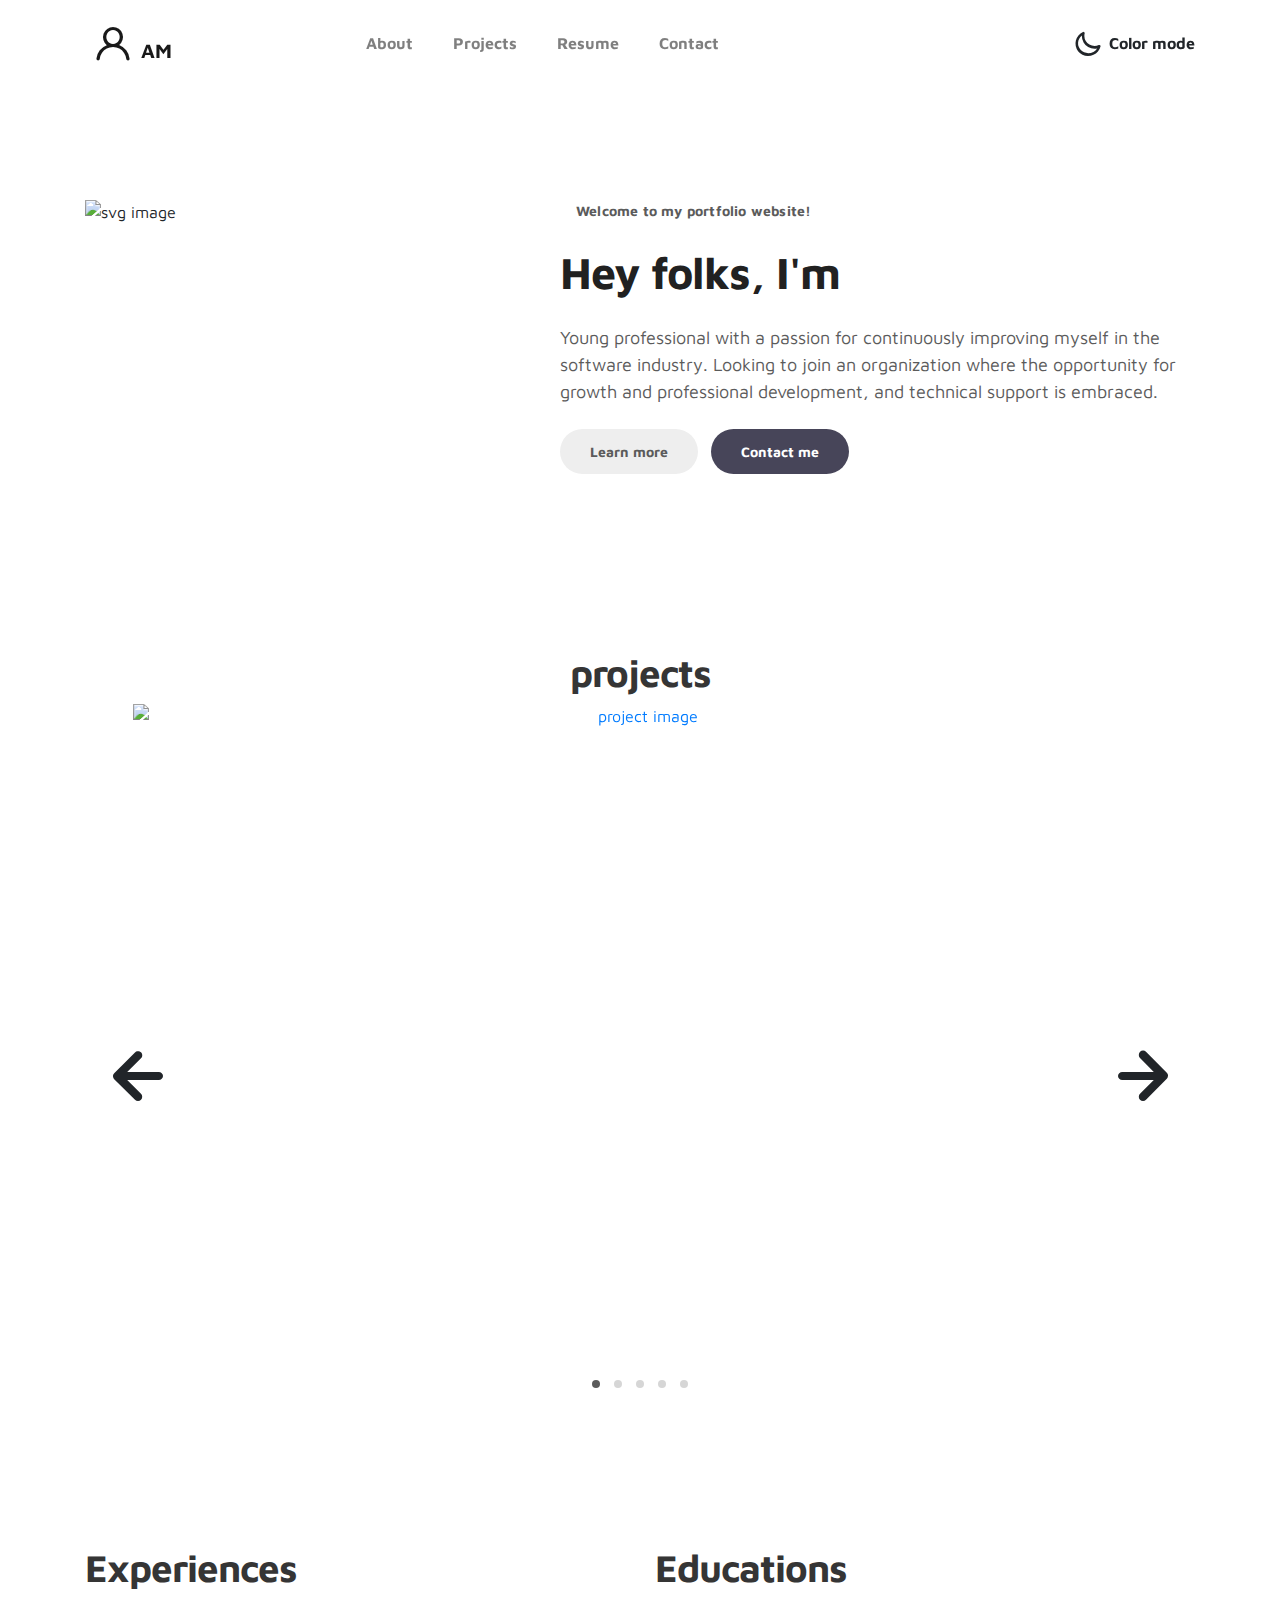
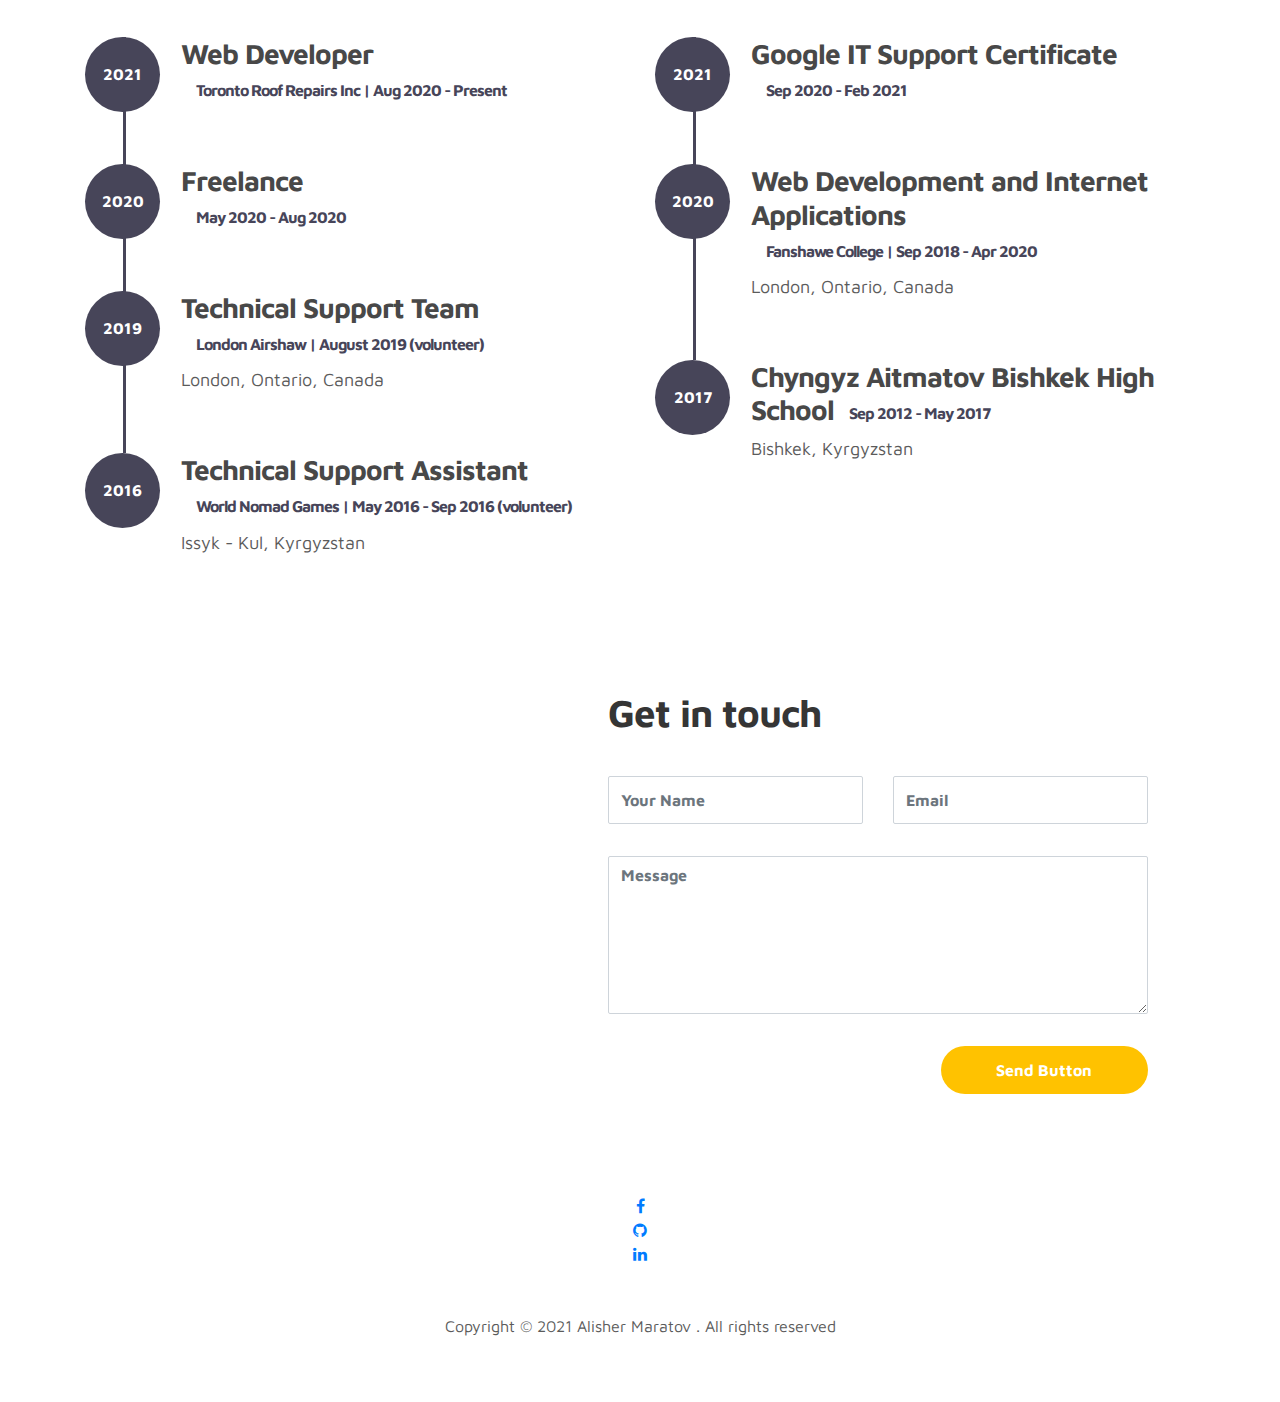
==== commit 30d38a8c: "Update index.html" ====
--- a/index.html
+++ b/index.html
@@ -114,7 +114,7 @@
 
                       <div class="owl-carousel owl-theme">
                         <div class="item">
-                          <div class="project-info">    images/project/project-img02.png
+                          <div class="project-info">
                             <a href="https://github.com/amaratov/Shoe-company"><img src="images/project/project-img02.png" class="" alt="project image"></a>
                           </div>
                         </div>
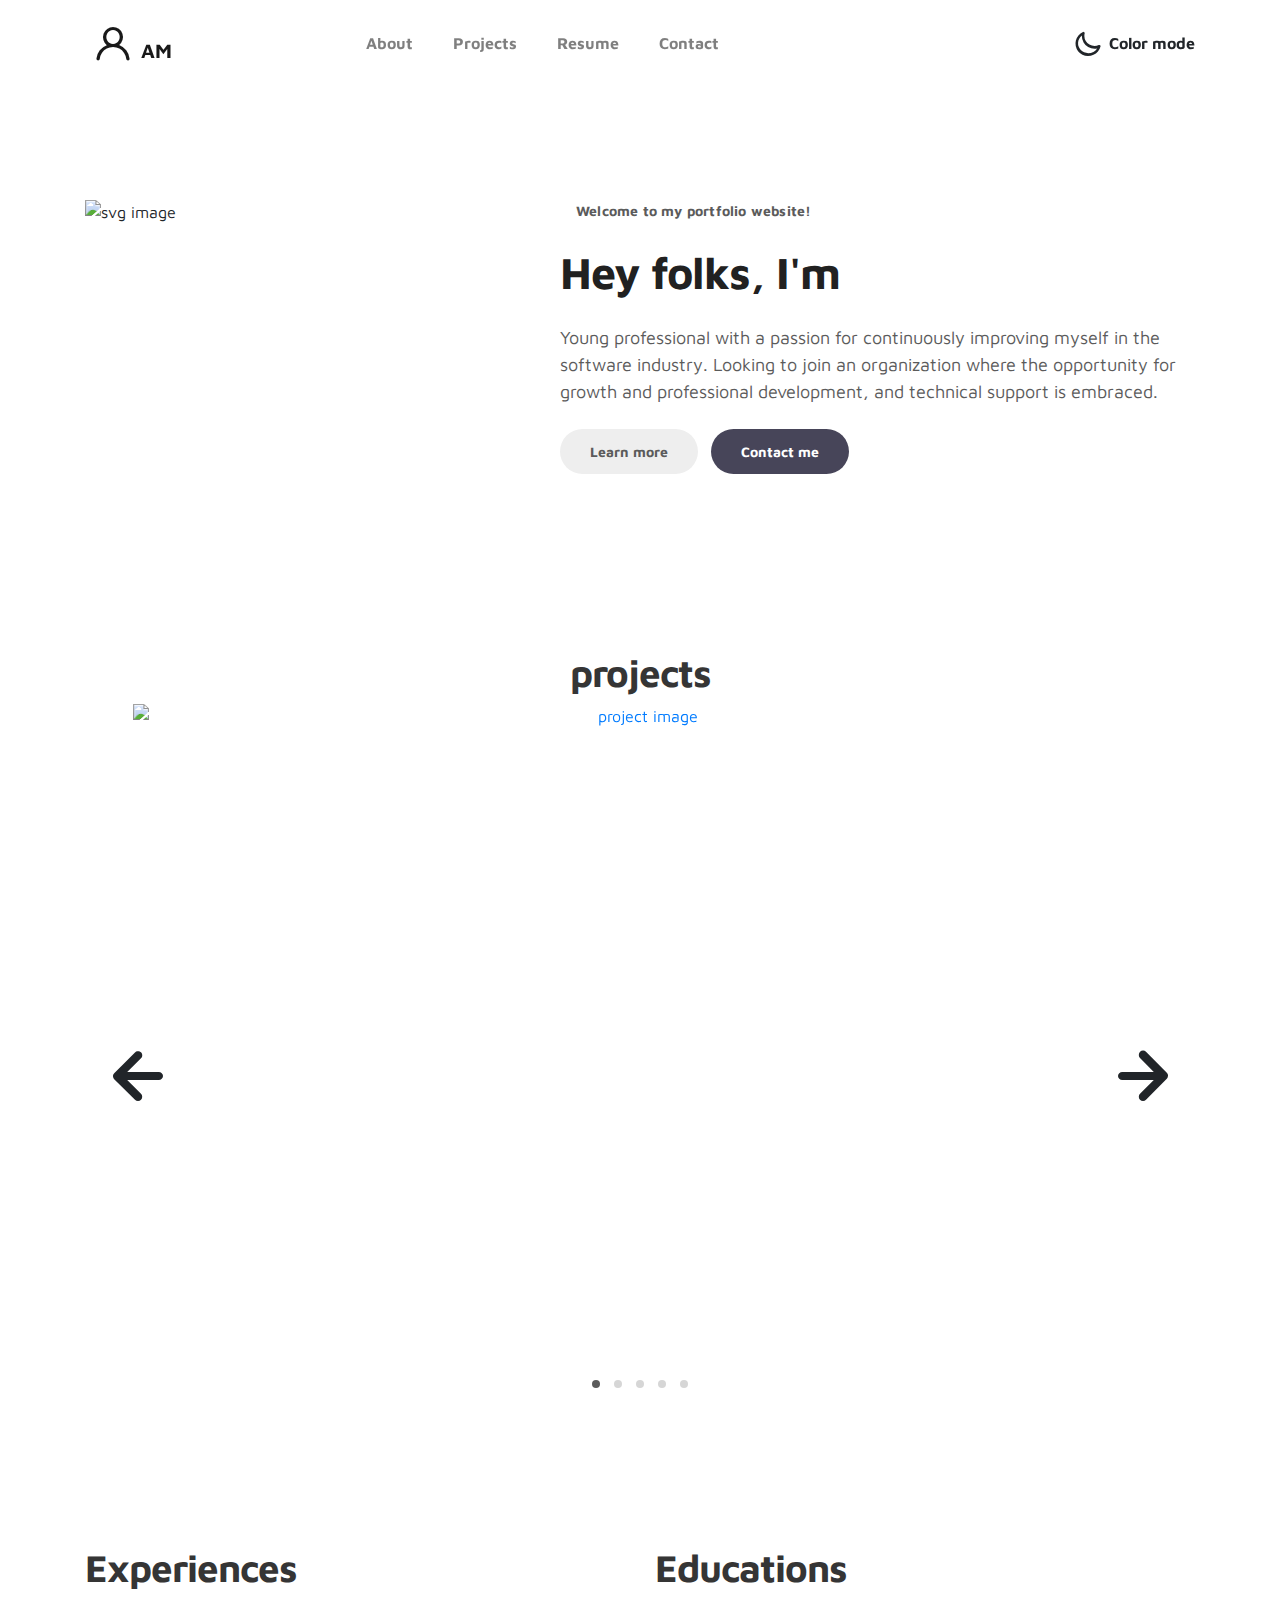
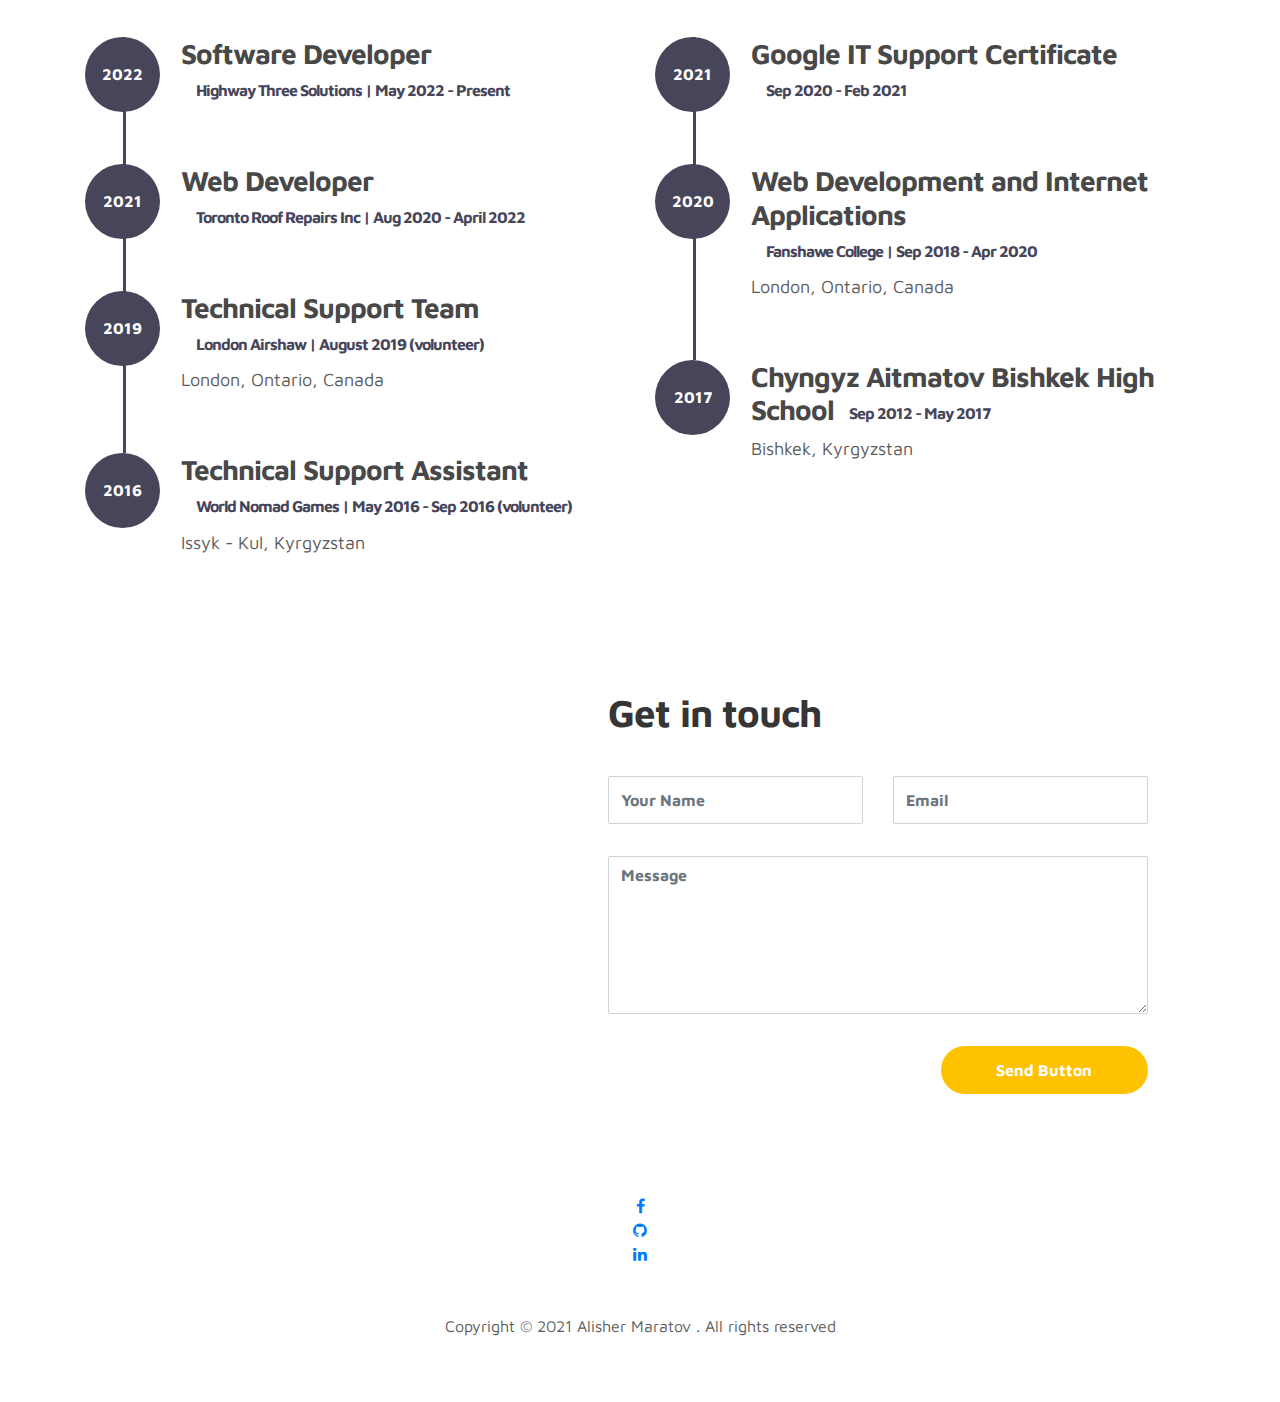
==== commit 77036079: "H3 update" ====
--- a/index.html
+++ b/index.html
@@ -83,7 +83,7 @@
                                 <div class="animated-info">
                                     <span class="animated-item">Alisher Maratov</span>
                                     <span class="animated-item">a Web Developer</span>
-                                    <!--<span class="animated-item">an IT Support Specialist</span>-->
+                                    <span class="animated-item">an IT Support Specialist</span>
                                 </div>
                         </h1>
 
@@ -115,13 +115,13 @@
                       <div class="owl-carousel owl-theme">
                         <div class="item">
                           <div class="project-info">
-                            <a href="https://github.com/amaratov/Shoe-company"><img src="images/project/project-img02.png" class="" alt="project image"></a>
-                          </div>
-                        </div>
-
-                        <div class="item">
-                          <div class="project-info">
-                            <a href="https://www.roofvents.ca/"><img src="images/project/project-img044.png" class="img-fluid" alt="project image"></a>
+                            <a href="https://www.roofvents.ca/"><img src="images/project/project-img02.png" class="" alt="project image"></a>
+                          </div>
+                        </div>
+
+                        <div class="item">
+                          <div class="project-info">
+                            <a href="https://github.com/amaratov/Shoe-company"><img src="images/project/project-img044.png" class="img-fluid" alt="project image"></a>
                           </div>
                         </div>
 
@@ -133,7 +133,7 @@
 
                         <div class="item">
                           <div class="project-info">
-                            <a href="https://github.com/amaratov/beer-store"><img src="images/project/project-img03.png" class="img-fluid" alt="project image"></a>
+                            <a href="https://fantastic-frangollo-eee47f.netlify.app/"><img src="images/project/project-img03.png" class="img-fluid" alt="project image"></a>
                           </div>
                         </div>
 
@@ -163,22 +163,22 @@
                     <div class="timeline">
                         <div class="timeline-wrapper">
                              <div class="timeline-yr">
+                                  <span>2022</span>
+                             </div>
+                             <div class="timeline-info">
+                                  <h3><a href="https://www.highwaythreesolutions.com/" style="color: #484848; font-weight: bold;"><span>Software Developer</span></a><small>Highway Three Solutions | May 2022 - Present</small></h3>
+                                  <p></p>
+                             </div>
+                        </div>
+                        <!--H3------------------------------------------------------------------------------------------>
+                        <div class="timeline-wrapper">
+                             <div class="timeline-yr">
                                   <span>2021</span>
                              </div>
                              <div class="timeline-info">
-                                  <h3><a href="https://www.torontoroofrepairs.ca/" style="color: #484848; font-weight: bold;"><span>Web Developer</span></a><small>Toronto Roof Repairs Inc | Aug 2020 - Present</small></h3>
+                                  <h3><a href="https://www.torontoroofrepairs.ca/" style="color: #484848; font-weight: bold;"><span>Web Developer</span></a><small>Toronto Roof Repairs Inc | Aug 2020 - April 2022</small></h3>
                                   <p></p>
                              </div>
-                        </div>
-
-                        <div class="timeline-wrapper">
-                            <div class="timeline-yr">
-                                <span>2020</span>
-                            </div>
-                            <div class="timeline-info"><!--<a href="https://www.freelancer.com/" style="color: #484848; font-weight: bold;"></a> -->
-                                <h3><span>Freelance</span><br><small>May 2020 - Aug 2020</small></h3>
-                                <p></p>
-                            </div>
                         </div>
 
                         <div class="timeline-wrapper">
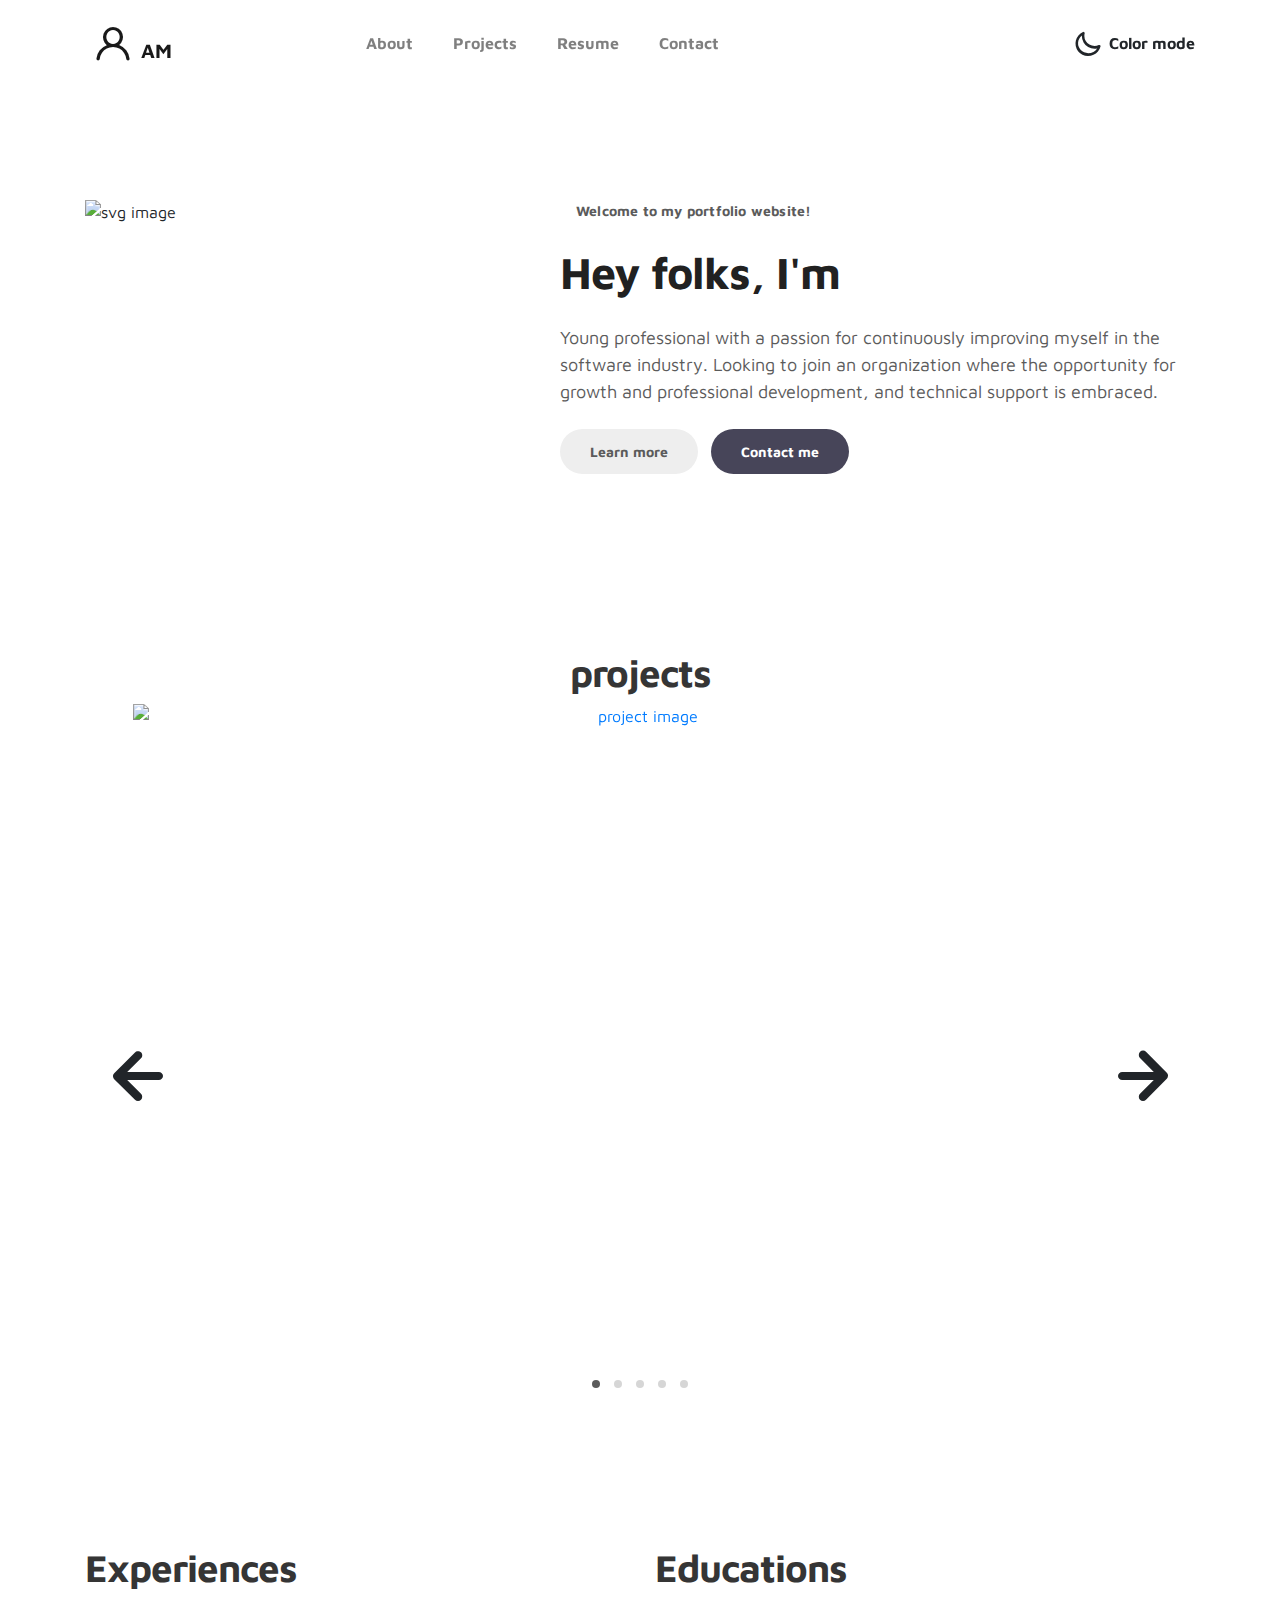
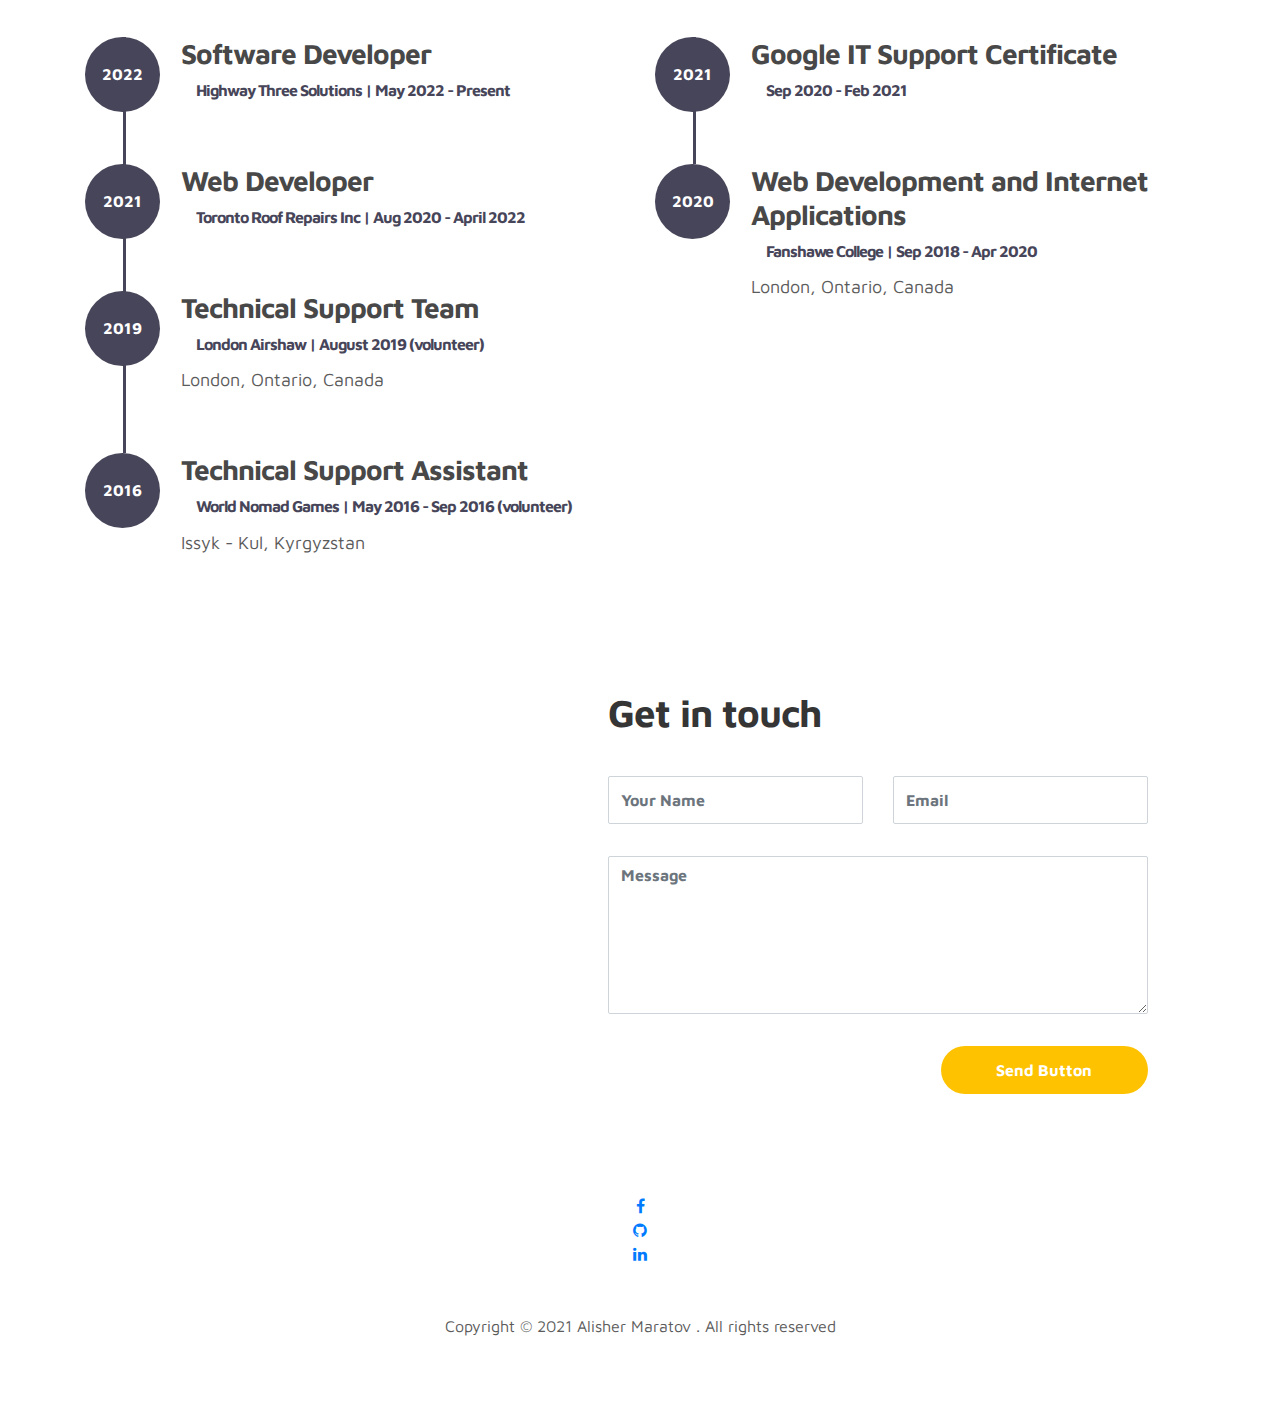
==== commit b1153daa: "Update index.html" ====
--- a/index.html
+++ b/index.html
@@ -82,8 +82,8 @@
                             <span class="mr-2">Hey folks, I'm</span>
                                 <div class="animated-info">
                                     <span class="animated-item">Alisher Maratov</span>
-                                    <span class="animated-item">a Web Developer</span>
-                                    <span class="animated-item">an IT Support Specialist</span>
+                                    <span class="animated-item">a Software Developer</span>
+                                    <span class="animated-item">an IT Specialist</span>
                                 </div>
                         </h1>
 
@@ -149,9 +149,7 @@
         </div>
     </section>
 
-
     <!-- FEATURES -------------------------------------------------------------------------------------------------------------------------->
-
 
     <section class="resume py-5 d-lg-flex justify-content-center align-items-center" id="resume">
         <div class="container">
@@ -231,7 +229,7 @@
                             </div>
                         </div>
 
-                        <div class="timeline-wrapper">
+                        <!--<div class="timeline-wrapper">
                             <div class="timeline-yr">
                                 <span>2017</span>
                             </div>
@@ -239,7 +237,7 @@
                                 <h3><a href="http://aitmatov.edu.kg/" style="color: #484848; font-weight: bold;"><span>Chyngyz Aitmatov Bishkek High School</span></a><small>Sep 2012 - May 2017</small></h3>
                                 <p>Bishkek, Kyrgyzstan</p>
                             </div>
-                        </div>
+                        </div> -->
 
                     </div>
                 </div>
@@ -256,7 +254,8 @@
           
           <div class="col-lg-5 mr-lg-5 col-12">
             <div class="google-map w-100">
-                <iframe src="https://www.google.com/maps/embed?pb=!1m18!1m12!1m3!1d184552.57289885642!2d-79.5181421748505!3d43.7181556616664!2m3!1f0!2f0!3f0!3m2!1i1024!2i768!4f13.1!3m3!1m2!1s0x89d4cb90d7c63ba5%3A0x323555502ab4c477!2sToronto%2C%20ON!5e0!3m2!1sen!2sca!4v1630887553382!5m2!1sen!2sca" width="600" height="450" style="border:0;" allowfullscreen="" loading="lazy"></iframe>
+                <iframe src="https://www.google.com/maps/embed?pb=!1m18!1m12!1m3!1d83327.5606415629!2d-123.20630464062904!3d49.257706150213814!2m3!1f0!2f0!3f0!3m2!1i1024!2i768!4f13.1!3m3!1m2!1s0x548673f143a94fb3%3A0xbb9196ea9b81f38b!2sVancouver%2C%20BC!5e0!3m2!1sen!2sca!4v1714513917682!5m2!1sen!2sca" width="600" height="450" style="border:0;" allowfullscreen="" loading="lazy" referrerpolicy="no-referrer-when-downgrade"></iframe>
+                <!--<iframe src="https://www.google.com/maps/embed?pb=!1m18!1m12!1m3!1d184552.57289885642!2d-79.5181421748505!3d43.7181556616664!2m3!1f0!2f0!3f0!3m2!1i1024!2i768!4f13.1!3m3!1m2!1s0x89d4cb90d7c63ba5%3a0x323555502ab4c477!2storonto%2c%20on!5e0!3m2!1sen!2sca!4v1630887553382!5m2!1sen!2sca" width="600" height="450" style="border:0;" allowfullscreen="" loading="lazy"></iframe> -->
             </div>
 
             <!--<div class="contact-info d-flex justify-content-between align-items-center py-4 px-lg-5">
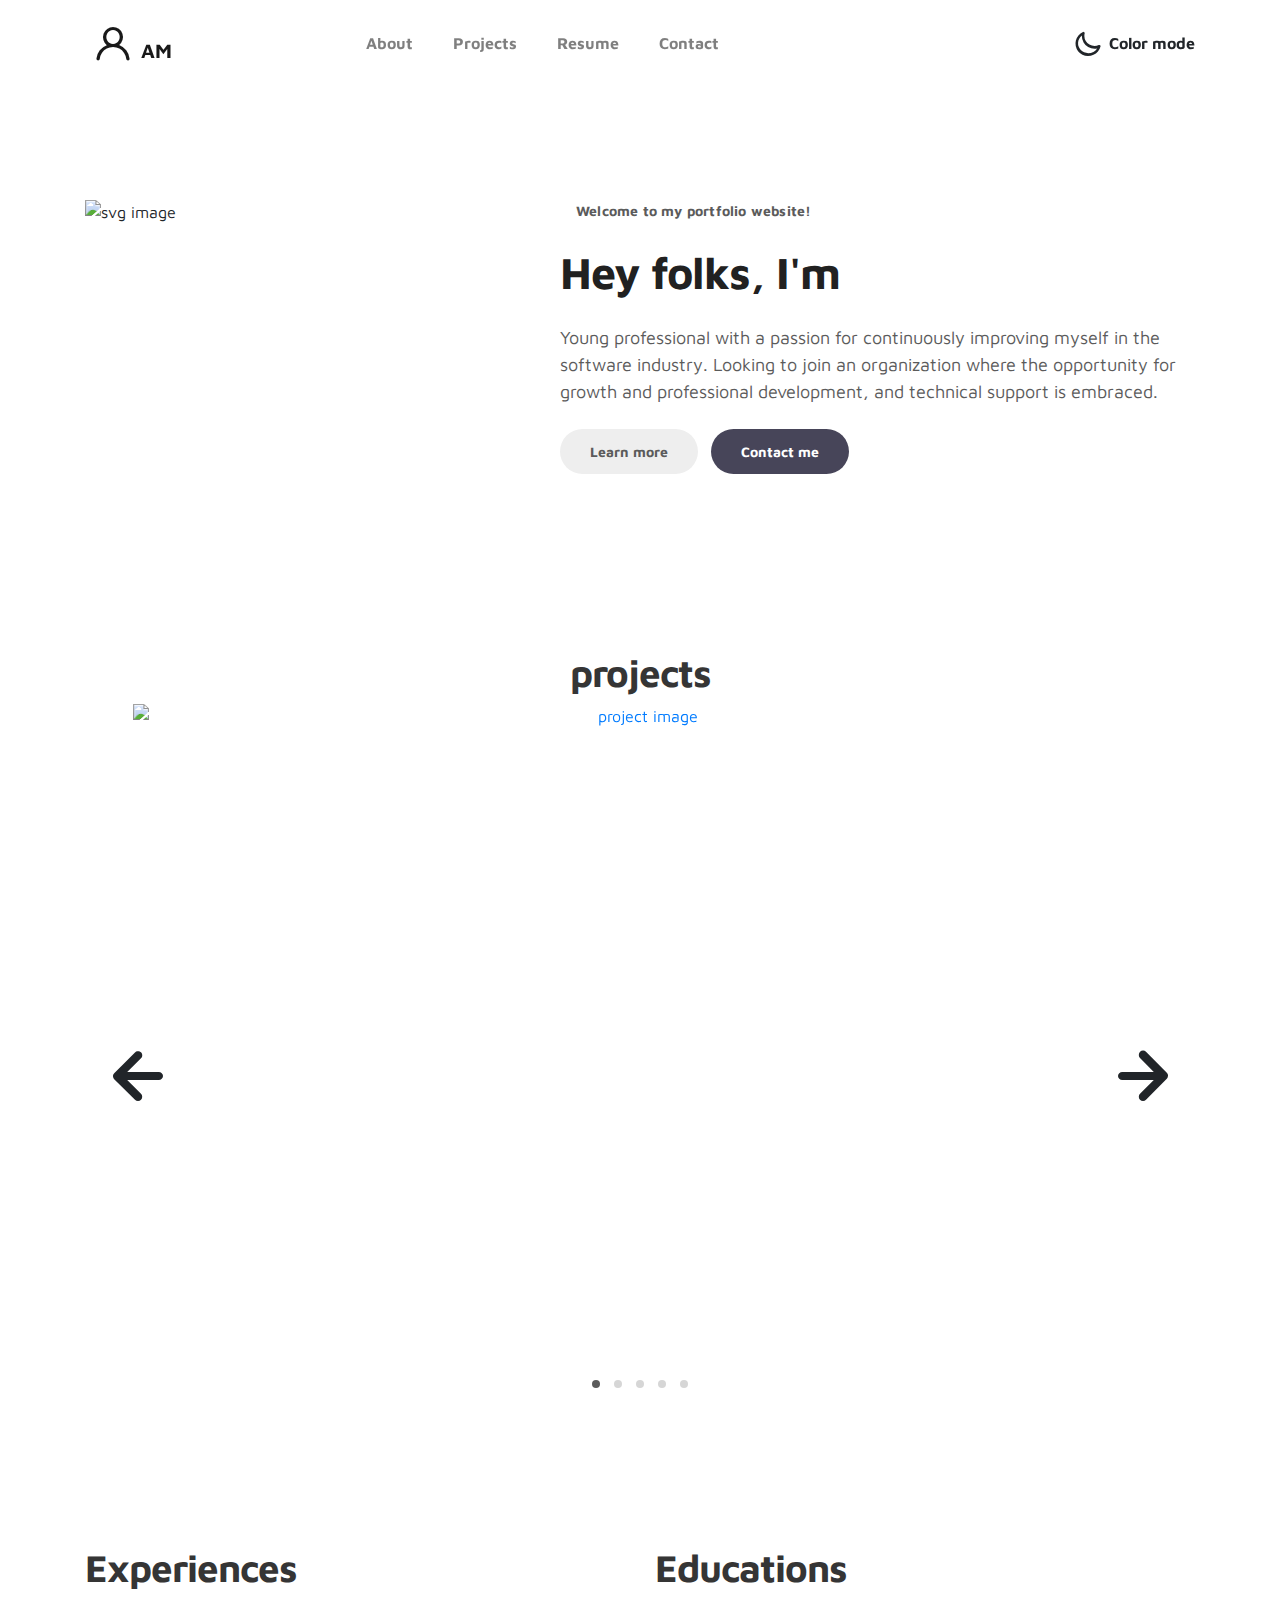
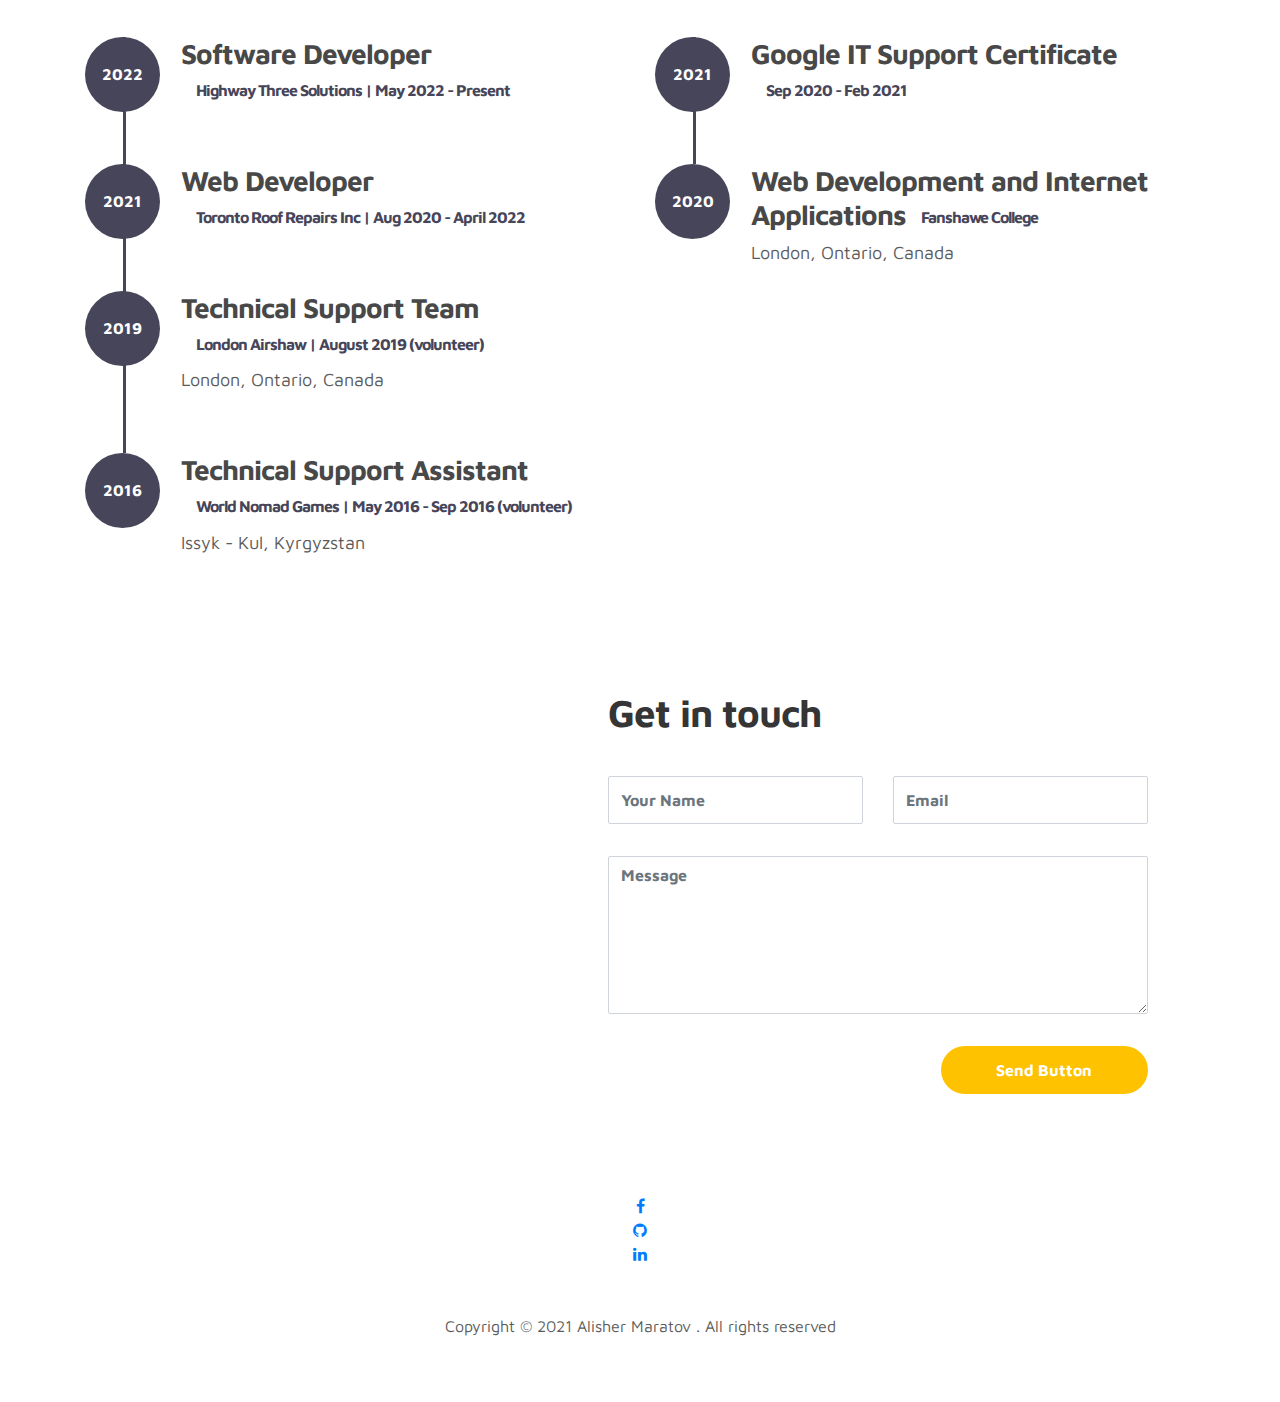
==== commit cd3a217a: "Update index.html" ====
--- a/index.html
+++ b/index.html
@@ -224,7 +224,7 @@
                                 <span>2020</span>
                             </div>
                             <div class="timeline-info">
-                                <h3><a href="https://www.parchment.com/u/award/51b9062f94e6ad51987099d5949847f9" style="color: #484848; font-weight: bold;"><span>Web Development and Internet Applications</span></a><small>Fanshawe College | Sep 2018 - Apr 2020</small></h3>
+                                <h3><a href="https://www.parchment.com/u/award/51b9062f94e6ad51987099d5949847f9" style="color: #484848; font-weight: bold;"><span>Web Development and Internet Applications</span></a><small>Fanshawe College</small></h3>
                                 <p>London, Ontario, Canada</p>
                             </div>
                         </div>
